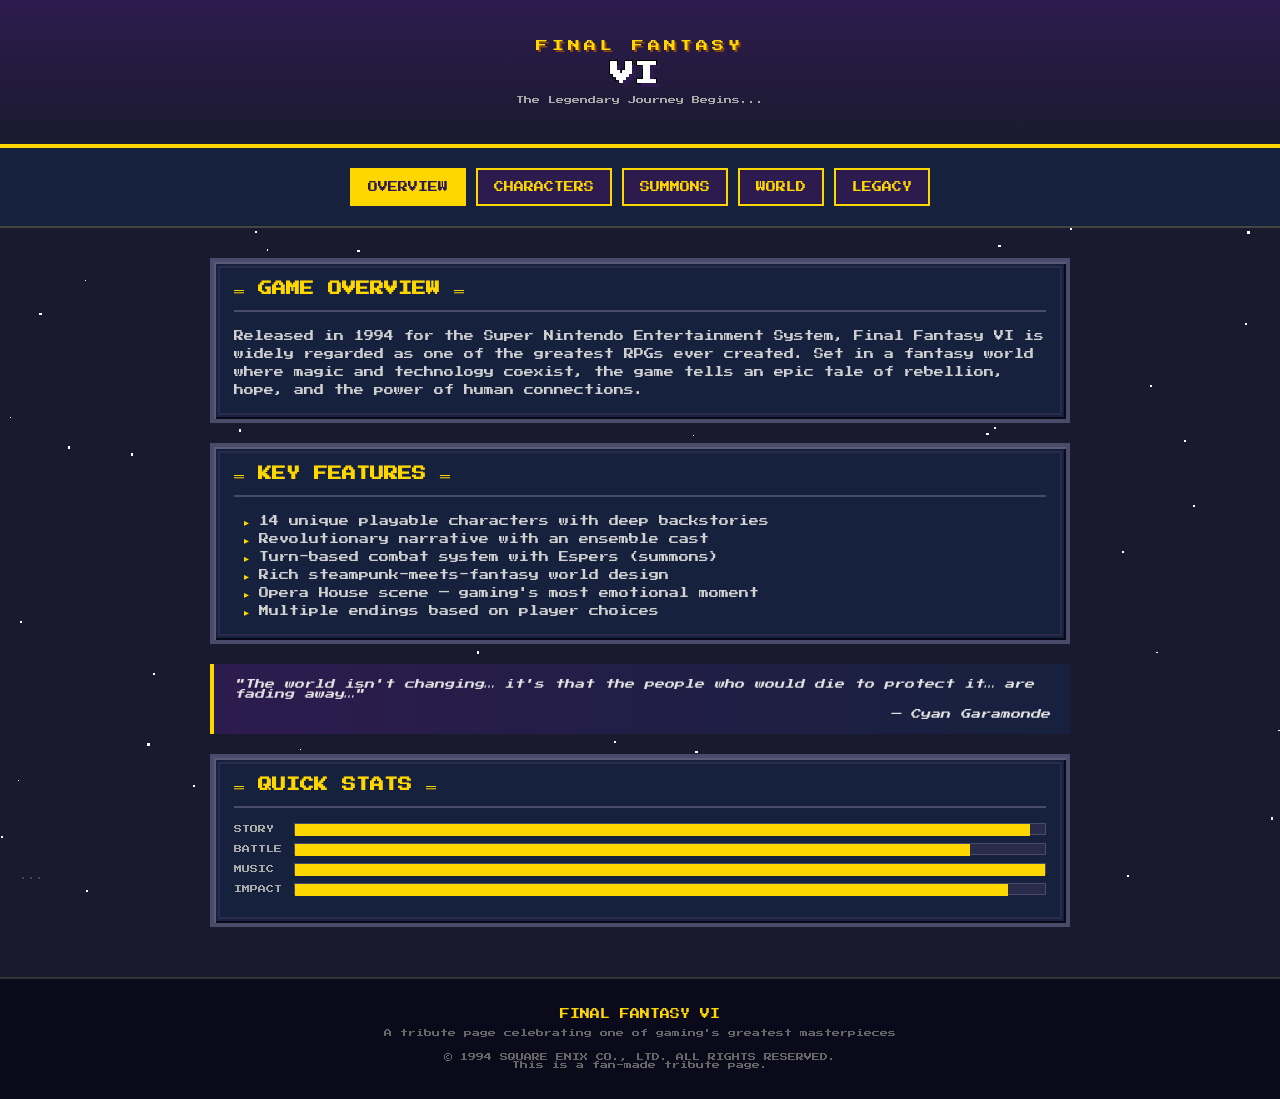
==== ffvi-index.html @ 0b1c8948 "12:15:41: start subagents" ====
<!DOCTYPE html>
<html lang="en">
<head>
    <meta charset="UTF-8">
    <meta name="viewport" content="width=device-width, initial-scale=1.0">
    <title>Final Fantasy VI - The Legendary Journey</title>

    <link rel="stylesheet" href="ffvi-styles.css">
</head>
<body>

    <!-- SVG Sprite Sheet (inline for use with <use>) -->
    <div style="display:none" aria-hidden="true">
        <svg xmlns="http://www.w3.org/2000/svg">
            <symbol id="sprite-ifrit" viewBox="0 0 64 64"><rect x="20" y="4" width="24" height="28" fill="#8B2500"/><rect x="22" y="6" width="20" height="24" fill="#CC4400"/><rect x="18" y="0" width="6" height="8" fill="#FF6600"/><rect x="40" y="0" width="6" height="8" fill="#FF6600"/><rect x="20" y="2" width="4" height="6" fill="#FF8800"/><rect x="26" y="0" width="4" height="8" fill="#FFAA00"/><rect x="32" y="-1" width="4" height="9" fill="#FF4400"/><rect x="38" y="0" width="4" height="8" fill="#FFAA00"/><rect x="42" y="2" width="4" height="6" fill="#FF8800"/><rect x="24" y="12" width="4" height="3" fill="#FFFF00"/><rect x="36" y="12" width="4" height="3" fill="#FFFF00"/><rect x="26" y="20" width="12" height="3" fill="#FF2200"/><rect x="18" y="32" width="28" height="20" fill="#8B2500"/><rect x="20" y="34" width="24" height="16" fill="#CC4400"/><rect x="8" y="34" width="12" height="6" fill="#CC4400"/><rect x="44" y="34" width="12" height="6" fill="#CC4400"/><rect x="4" y="30" width="6" height="4" fill="#FF6600"/><rect x="54" y="30" width="6" height="4" fill="#FF6600"/><rect x="22" y="52" width="8" height="10" fill="#8B2500"/><rect x="34" y="52" width="8" height="10" fill="#8B2500"/></symbol>
            <symbol id="sprite-shiva" viewBox="0 0 64 64"><rect x="16" y="2" width="8" height="6" fill="#88CCFF"/><rect x="26" y="0" width="12" height="4" fill="#AAEEFF"/><rect x="40" y="2" width="8" height="6" fill="#88CCFF"/><rect x="22" y="8" width="20" height="18" fill="#E8D4B8"/><rect x="24" y="10" width="16" height="14" fill="#F5E6D3"/><rect x="20" y="4" width="6" height="4" fill="#FFFFFF"/><rect x="28" y="2" width="8" height="4" fill="#FFFFFF"/><rect x="38" y="4" width="6" height="4" fill="#FFFFFF"/><rect x="26" y="14" width="4" height="3" fill="#0066FF"/><rect x="34" y="14" width="4" height="3" fill="#0066FF"/><rect x="29" y="20" width="6" height="2" fill="#E8A0A0"/><rect x="20" y="26" width="24" height="22" fill="#66AADD"/><rect x="18" y="28" width="28" height="18" fill="#88BBEE"/><rect x="16" y="32" width="32" height="12" fill="#AADDFF"/><rect x="10" y="24" width="3" height="3" fill="#FFFFFF" opacity="0.8"/><rect x="51" y="22" width="3" height="3" fill="#FFFFFF" opacity="0.8"/><rect x="8" y="36" width="2" height="2" fill="#AAEEFF" opacity="0.6"/><rect x="54" y="34" width="2" height="2" fill="#AAEEFF" opacity="0.6"/><rect x="10" y="28" width="8" height="4" fill="#88BBEE"/><rect x="46" y="28" width="8" height="4" fill="#88BBEE"/><rect x="24" y="48" width="6" height="14" fill="#66AADD"/><rect x="34" y="48" width="6" height="14" fill="#66AADD"/></symbol>
            <symbol id="sprite-ramuh" viewBox="0 0 64 64"><rect x="20" y="16" width="24" height="16" fill="#EEEEFF"/><rect x="18" y="18" width="28" height="12" fill="#FFFFFF"/><rect x="22" y="6" width="20" height="14" fill="#E8D4B8"/><rect x="24" y="8" width="16" height="10" fill="#F5E6D3"/><rect x="16" y="2" width="32" height="10" fill="#6644AA"/><rect x="18" y="0" width="28" height="6" fill="#8866CC"/><rect x="26" y="10" width="3" height="3" fill="#FFFFFF"/><rect x="35" y="10" width="3" height="3" fill="#FFFFFF"/><rect x="27" y="11" width="2" height="2" fill="#333366"/><rect x="35" y="11" width="2" height="2" fill="#333366"/><rect x="16" y="32" width="32" height="24" fill="#442288"/><rect x="18" y="34" width="28" height="20" fill="#6644AA"/><rect x="18" y="50" width="28" height="4" fill="#8866EE"/><rect x="4" y="12" width="4" height="48" fill="#AA8844"/><rect x="2" y="8" width="8" height="8" fill="#DDDDFF"/><rect x="3" y="6" width="6" height="4" fill="#AAEEFF"/><rect x="0" y="4" width="2" height="4" fill="#FFFF00" opacity="0.8"/><rect x="10" y="2" width="2" height="4" fill="#FFFF00" opacity="0.8"/><rect x="6" y="0" width="2" height="3" fill="#FFFF88" opacity="0.9"/><rect x="22" y="56" width="8" height="8" fill="#442288"/><rect x="34" y="56" width="8" height="8" fill="#442288"/></symbol>
            <symbol id="sprite-kirin" viewBox="0 0 64 64"><rect x="29" y="0" width="6" height="10" fill="#FFD700"/><rect x="30" y="-2" width="4" height="4" fill="#FFF8DC"/><rect x="20" y="8" width="24" height="16" fill="#F5E6D3"/><rect x="22" y="10" width="20" height="12" fill="#FFF8DC"/><rect x="16" y="6" width="6" height="4" fill="#F5E6D3"/><rect x="42" y="6" width="6" height="4" fill="#F5E6D3"/><rect x="24" y="14" width="3" height="3" fill="#0066FF"/><rect x="37" y="14" width="3" height="3" fill="#0066FF"/><rect x="28" y="20" width="8" height="4" fill="#E8D4B8"/><rect x="12" y="24" width="40" height="22" fill="#FFF8DC"/><rect x="14" y="26" width="36" height="18" fill="#FFFFFF"/><rect x="12" y="22" width="40" height="4" fill="#FFD700"/><rect x="14" y="24" width="4" height="6" fill="#FFD700"/><rect x="16" y="46" width="6" height="14" fill="#F5E6D3"/><rect x="26" y="46" width="6" height="14" fill="#F5E6D3"/><rect x="36" y="46" width="6" height="14" fill="#F5E6D3"/><rect x="46" y="46" width="6" height="14" fill="#F5E6D3"/><rect x="16" y="58" width="6" height="4" fill="#FFD700"/><rect x="26" y="58" width="6" height="4" fill="#FFD700"/><rect x="36" y="58" width="6" height="4" fill="#FFD700"/><rect x="46" y="58" width="6" height="4" fill="#FFD700"/><rect x="2" y="20" width="2" height="6" fill="#FFFFFF" opacity="0.4"/><rect x="60" y="20" width="2" height="6" fill="#FFFFFF" opacity="0.4"/></symbol>
            <symbol id="sprite-siren" viewBox="0 0 64 64"><rect x="14" y="4" width="36" height="8" fill="#88DDCC"/><rect x="10" y="8" width="8" height="20" fill="#88DDCC"/><rect x="46" y="8" width="8" height="20" fill="#88DDCC"/><rect x="22" y="8" width="20" height="16" fill="#E8D4B8"/><rect x="24" y="10" width="16" height="12" fill="#F5E6D3"/><rect x="26" y="14" width="4" height="2" fill="#333366"/><rect x="34" y="14" width="4" height="2" fill="#333366"/><rect x="29" y="19" width="5" height="3" fill="#E8A0A0"/><rect x="20" y="24" width="24" height="16" fill="#44AADD"/><rect x="18" y="26" width="28" height="14" fill="#66CCEE"/><rect x="4" y="18" width="16" height="12" fill="#AAEEFF" opacity="0.6"/><rect x="44" y="18" width="16" height="12" fill="#AAEEFF" opacity="0.6"/><rect x="2" y="20" width="4" height="8" fill="#FFFFFF" opacity="0.4"/><rect x="58" y="20" width="4" height="8" fill="#FFFFFF" opacity="0.4"/><rect x="0" y="10" width="4" height="3" fill="#FFFFFF" opacity="0.7"/><rect x="60" y="12" width="4" height="3" fill="#FFFFFF" opacity="0.7"/><rect x="14" y="40" width="36" height="12" fill="#44AADD"/><rect x="12" y="42" width="40" height="10" fill="#66CCEE"/><rect x="16" y="52" width="32" height="10" fill="#44AADD"/></symbol>
            <symbol id="sprite-maduin" viewBox="0 0 64 64"><rect x="16" y="2" width="6" height="10" fill="#44AA44"/><rect x="42" y="2" width="6" height="10" fill="#44AA44"/><rect x="14" y="6" width="4" height="6" fill="#66CC66"/><rect x="46" y="6" width="4" height="6" fill="#66CC66"/><rect x="20" y="10" width="24" height="16" fill="#E8D4B8"/><rect x="22" y="12" width="20" height="12" fill="#F5E6D3"/><rect x="24" y="16" width="4" height="3" fill="#44AA44"/><rect x="36" y="16" width="4" height="3" fill="#44AA44"/><rect x="18" y="26" width="28" height="22" fill="#228844"/><rect x="20" y="28" width="24" height="18" fill="#44AA44"/><rect x="8" y="28" width="12" height="6" fill="#44AA44"/><rect x="44" y="28" width="12" height="6" fill="#44AA44"/><rect x="4" y="26" width="4" height="4" fill="#88FF88" opacity="0.7"/><rect x="56" y="26" width="4" height="4" fill="#88FF88" opacity="0.7"/><rect x="22" y="48" width="8" height="12" fill="#228844"/><rect x="34" y="48" width="8" height="12" fill="#228844"/><rect x="2" y="24" width="2" height="6" fill="#88FF88" opacity="0.4"/><rect x="60" y="24" width="2" height="6" fill="#88FF88" opacity="0.4"/></symbol>
            <symbol id="sprite-crane" viewBox="0 0 64 64"><rect x="4" y="14" width="3" height="16" fill="#FFFFFF"/><rect x="0" y="10" width="10" height="6" fill="#FFFFFF"/><rect x="0" y="8" width="4" height="4" fill="#FF4444"/><rect x="1" y="12" width="2" height="2" fill="#333333"/><rect x="57" y="14" width="3" height="16" fill="#FFFFFF"/><rect x="54" y="10" width="10" height="6" fill="#FFFFFF"/><rect x="60" y="8" width="4" height="4" fill="#4444FF"/><rect x="61" y="12" width="2" height="2" fill="#333333"/><rect x="12" y="18" width="40" height="4" fill="#FFFFFF" opacity="0.5"/><rect x="14" y="16" width="36" height="2" fill="#FFFFFF" opacity="0.3"/><rect x="14" y="22" width="36" height="2" fill="#FFFFFF" opacity="0.3"/><rect x="6" y="30" width="20" height="24" fill="#EEEEFF"/><rect x="38" y="30" width="20" height="24" fill="#EEEEFF"/><rect x="10" y="54" width="4" height="8" fill="#DDDDCC"/><rect x="18" y="54" width="4" height="8" fill="#DDDDCC"/><rect x="42" y="54" width="4" height="8" fill="#DDDDCC"/><rect x="50" y="54" width="4" height="8" fill="#DDDDCC"/></symbol>
            <symbol id="sprite-esper" viewBox="0 0 64 64"><rect x="16" y="2" width="32" height="8" fill="#8888AA"/><rect x="14" y="4" width="36" height="6" fill="#AAAACC"/><rect x="20" y="6" width="24" height="4" fill="#444466"/><rect x="26" y="6" width="12" height="3" fill="#AAAACC"/><rect x="4" y="14" width="16" height="8" fill="#666688"/><rect x="44" y="14" width="16" height="8" fill="#666688"/><rect x="14" y="16" width="36" height="28" fill="#555577"/><rect x="16" y="18" width="32" height="24" fill="#777799"/><rect x="24" y="22" width="16" height="16" fill="#9999BB"/><rect x="26" y="24" width="12" height="12" fill="#BBBBDD"/><rect x="2" y="22" width="12" height="6" fill="#666688"/><rect x="50" y="22" width="12" height="6" fill="#666688"/><rect x="18" y="44" width="10" height="16" fill="#555577"/><rect x="36" y="44" width="10" height="16" fill="#555577"/><rect x="16" y="58" width="12" height="4" fill="#444466"/><rect x="36" y="58" width="12" height="4" fill="#444466"/></symbol>
            <symbol id="sprite-bismark" viewBox="0 0 64 64"><rect x="8" y="8" width="20" height="12" fill="#44AACC"/><rect x="10" y="10" width="16" height="8" fill="#66CCEE"/><rect x="2" y="10" width="8" height="6" fill="#66CCEE"/><rect x="0" y="12" width="4" height="4" fill="#44AACC"/><rect x="12" y="4" width="4" height="6" fill="#AAEEFF"/><rect x="20" y="12" width="4" height="3" fill="#FFFFFF"/><rect x="21" y="13" width="2" height="2" fill="#003366"/><rect x="26" y="4" width="20" height="8" fill="#44AACC" opacity="0.8"/><rect x="30" y="2" width="16" height="4" fill="#66CCEE" opacity="0.6"/><rect x="18" y="20" width="32" height="20" fill="#44AACC"/><rect x="20" y="22" width="28" height="16" fill="#66CCEE"/><rect x="24" y="24" width="20" height="12" fill="#AAEEFF" opacity="0.5"/><rect x="20" y="40" width="6" height="14" fill="#44AACC"/><rect x="30" y="40" width="6" height="14" fill="#44AACC"/><rect x="38" y="40" width="6" height="14" fill="#44AACC"/><rect x="48" y="40" width="6" height="14" fill="#44AACC"/><rect x="48" y="18" width="4" height="16" fill="#44AACC"/><rect x="52" y="14" width="4" height="8" fill="#66CCEE"/><rect x="54" y="10" width="6" height="6" fill="#AAEEFF"/><rect x="6" y="0" width="3" height="3" fill="#FFFFFF" opacity="0.7"/><rect x="60" y="4" width="3" height="3" fill="#FFFFFF" opacity="0.7"/></symbol>
            <symbol id="sprite-terrato" viewBox="0 0 64 64"><rect x="20" y="4" width="24" height="16" fill="#886644"/><rect x="22" y="6" width="20" height="12" fill="#AA8855"/><rect x="24" y="10" width="4" height="4" fill="#FFDD44"/><rect x="36" y="10" width="4" height="4" fill="#FFDD44"/><rect x="27" y="16" width="10" height="3" fill="#664422"/><rect x="16" y="2" width="6" height="6" fill="#666666"/><rect x="24" y="0" width="6" height="6" fill="#888888"/><rect x="34" y="0" width="6" height="6" fill="#888888"/><rect x="42" y="2" width="6" height="6" fill="#666666"/><rect x="12" y="20" width="40" height="28" fill="#886644"/><rect x="14" y="22" width="36" height="24" fill="#AA8855"/><rect x="16" y="24" width="8" height="6" fill="#997744"/><rect x="30" y="26" width="10" height="4" fill="#BB9966"/><rect x="20" y="34" width="12" height="6" fill="#997744"/><rect x="38" y="32" width="8" height="8" fill="#BB9966"/><rect x="0" y="22" width="12" height="8" fill="#886644"/><rect x="52" y="22" width="12" height="8" fill="#886644"/><rect x="2" y="18" width="4" height="4" fill="#666666"/><rect x="58" y="18" width="4" height="4" fill="#666666"/><rect x="16" y="48" width="12" height="14" fill="#886644"/><rect x="36" y="48" width="12" height="14" fill="#886644"/><rect x="0" y="60" width="64" height="2" fill="#664422" opacity="0.5"/><rect x="28" y="58" width="8" height="4" fill="#664422" opacity="0.3"/></symbol>
            <symbol id="sprite-shoat" viewBox="0 0 64 64"><rect x="10" y="16" width="44" height="24" fill="#442244"/><rect x="12" y="18" width="40" height="20" fill="#553355"/><rect x="20" y="8" width="24" height="16" fill="#553355"/><rect x="22" y="10" width="20" height="12" fill="#664466"/><rect x="12" y="14" width="12" height="6" fill="#664466"/><rect x="10" y="16" width="4" height="4" fill="#884488"/><rect x="18" y="4" width="4" height="8" fill="#442244"/><rect x="42" y="4" width="4" height="8" fill="#442244"/><rect x="24" y="12" width="5" height="4" fill="#AA44FF"/><rect x="35" y="12" width="5" height="4" fill="#AA44FF"/><rect x="25" y="13" width="3" height="2" fill="#FFAAFF"/><rect x="36" y="13" width="3" height="2" fill="#FFAAFF"/><rect x="14" y="40" width="8" height="16" fill="#442244"/><rect x="26" y="40" width="8" height="16" fill="#442244"/><rect x="38" y="40" width="8" height="16" fill="#442244"/><rect x="48" y="40" width="8" height="16" fill="#442244"/><rect x="14" y="54" width="8" height="4" fill="#331133"/><rect x="26" y="54" width="8" height="4" fill="#331133"/><rect x="38" y="54" width="8" height="4" fill="#331133"/><rect x="48" y="54" width="8" height="4" fill="#331133"/><rect x="4" y="12" width="2" height="8" fill="#AA44FF" opacity="0.3"/><rect x="58" y="12" width="2" height="8" fill="#AA44FF" opacity="0.3"/></symbol>
            <symbol id="sprite-phantom" viewBox="0 0 64 64"><rect x="18" y="6" width="28" height="32" fill="#AAAACC" opacity="0.7"/><rect x="20" y="8" width="24" height="28" fill="#CCCCDD" opacity="0.6"/><rect x="22" y="10" width="20" height="18" fill="#CCCCDD" opacity="0.8"/><rect x="26" y="14" width="4" height="5" fill="#333366"/><rect x="34" y="14" width="4" height="5" fill="#333366"/><rect x="28" y="22" width="8" height="3" fill="#666688"/><rect x="16" y="36" width="6" height="8" fill="#AAAACC" opacity="0.5"/><rect x="24" y="38" width="6" height="8" fill="#AAAACC" opacity="0.4"/><rect x="34" y="36" width="6" height="8" fill="#AAAACC" opacity="0.5"/><rect x="42" y="38" width="6" height="8" fill="#AAAACC" opacity="0.4"/><rect x="4" y="18" width="14" height="4" fill="#CCCCDD" opacity="0.5"/><rect x="46" y="18" width="14" height="4" fill="#CCCCDD" opacity="0.5"/><rect x="20" y="44" width="24" height="16" fill="#8888AA" opacity="0.3"/><rect x="22" y="48" width="20" height="12" fill="#666688" opacity="0.2"/><rect x="6" y="8" width="3" height="3" fill="#FFFFFF" opacity="0.5"/><rect x="55" y="10" width="3" height="3" fill="#FFFFFF" opacity="0.5"/></symbol>
            <symbol id="sprite-unicorn" viewBox="0 0 64 64"><rect x="29" y="0" width="6" height="12" fill="#FFD700"/><rect x="30" y="-2" width="4" height="4" fill="#FFFACD"/><rect x="20" y="10" width="24" height="16" fill="#FFF8DC"/><rect x="22" y="12" width="20" height="12" fill="#FFFFFF"/><rect x="18" y="8" width="6" height="4" fill="#FFF8DC"/><rect x="24" y="16" width="3" height="3" fill="#0066FF"/><rect x="38" y="20" width="6" height="4" fill="#F5E6D3"/><rect x="14" y="8" width="6" height="32" fill="#FFD700"/><rect x="16" y="10" width="4" height="28" fill="#FFE44D"/><rect x="20" y="26" width="32" height="20" fill="#FFFFFF"/><rect x="4" y="28" width="16" height="14" fill="#FFF8DC"/><rect x="22" y="46" width="6" height="16" fill="#FFFFFF"/><rect x="30" y="46" width="6" height="16" fill="#FFFFFF"/><rect x="40" y="46" width="6" height="16" fill="#FFF8DC"/><rect x="48" y="46" width="6" height="16" fill="#FFF8DC"/><rect x="22" y="60" width="6" height="4" fill="#FFD700"/><rect x="30" y="60" width="6" height="4" fill="#FFD700"/><rect x="40" y="60" width="6" height="4" fill="#FFD700"/><rect x="48" y="60" width="6" height="4" fill="#FFD700"/><rect x="52" y="24" width="10" height="4" fill="#FFD700"/><rect x="58" y="20" width="6" height="8" fill="#FFE44D"/><rect x="0" y="10" width="2" height="6" fill="#FFD700" opacity="0.4"/><rect x="2" y="40" width="2" height="6" fill="#FFD700" opacity="0.4"/></symbol>
            <symbol id="sprite-fireserpent" viewBox="0 0 64 64"><rect x="8" y="8" width="16" height="12" fill="#FF4400"/><rect x="10" y="10" width="12" height="8" fill="#FF6600"/><rect x="6" y="12" width="4" height="3" fill="#FFFFFF"/><rect x="24" y="12" width="4" height="3" fill="#FFFFFF"/><rect x="18" y="10" width="3" height="3" fill="#FFFF00"/><rect x="2" y="14" width="4" height="2" fill="#FF2200"/><rect x="24" y="16" width="8" height="8" fill="#FF4400"/><rect x="32" y="20" width="8" height="8" fill="#FF6600"/><rect x="40" y="16" width="8" height="8" fill="#FF4400"/><rect x="48" y="12" width="8" height="8" fill="#FF6600"/><rect x="52" y="4" width="8" height="8" fill="#FF4400"/><rect x="48" y="0" width="8" height="6" fill="#FF6600"/><rect x="26" y="18" width="4" height="4" fill="#FF8800"/><rect x="34" y="22" width="4" height="4" fill="#FFAA00"/><rect x="42" y="18" width="4" height="4" fill="#FF8800"/><rect x="50" y="6" width="4" height="4" fill="#FFAA00"/><rect x="0" y="16" width="2" height="4" fill="#FFAA00" opacity="0.6"/><rect x="60" y="2" width="2" height="4" fill="#FFAA00" opacity="0.6"/></symbol>
            <symbol id="sprite-airforce" viewBox="0 0 64 64"><rect x="12" y="20" width="40" height="20" fill="#555577"/><rect x="14" y="22" width="36" height="16" fill="#777799"/><rect x="20" y="24" width="16" height="10" fill="#44AACC"/><rect x="22" y="26" width="12" height="6" fill="#66CCEE"/><rect x="0" y="24" width="12" height="6" fill="#666688"/><rect x="52" y="24" width="12" height="6" fill="#666688"/><rect x="2" y="22" width="10" height="4" fill="#777799"/><rect x="52" y="22" width="10" height="4" fill="#777799"/><rect x="4" y="30" width="8" height="8" fill="#444466"/><rect x="52" y="30" width="8" height="8" fill="#444466"/><rect x="4" y="38" width="8" height="4" fill="#FF6600"/><rect x="52" y="38" width="8" height="4" fill="#FF6600"/><rect x="24" y="40" width="16" height="4" fill="#666688"/><rect x="20" y="42" width="4" height="8" fill="#555577"/><rect x="40" y="42" width="4" height="8" fill="#555577"/><rect x="6" y="18" width="4" height="4" fill="#666688"/><rect x="54" y="18" width="4" height="4" fill="#666688"/></symbol>
            <symbol id="sprite-golem" viewBox="0 0 64 64"><rect x="18" y="4" width="28" height="16" fill="#888888"/><rect x="20" y="6" width="24" height="12" fill="#999999"/><rect x="24" y="8" width="5" height="4" fill="#FFDD44"/><rect x="35" y="8" width="5" height="4" fill="#FFDD44"/><rect x="27" y="14" width="10" height="3" fill="#666666"/><rect x="8" y="20" width="48" height="24" fill="#777777"/><rect x="10" y="22" width="44" height="20" fill="#888888"/><rect x="12" y="24" width="8" height="6" fill="#999999"/><rect x="24" y="26" width="10" height="4" fill="#AAAAAA"/><rect x="38" y="24" width="12" height="8" fill="#999999"/><rect x="0" y="22" width="8" height="10" fill="#777777"/><rect x="56" y="22" width="8" height="10" fill="#777777"/><rect x="2" y="32" width="6" height="6" fill="#888888"/><rect x="56" y="32" width="6" height="6" fill="#888888"/><rect x="14" y="44" width="12" height="16" fill="#777777"/><rect x="38" y="44" width="12" height="16" fill="#777777"/></symbol>
            <symbol id="sprite-zoneseek" viewBox="0 0 64 64"><rect x="18" y="8" width="28" height="20" fill="#88AAFF"/><rect x="20" y="10" width="24" height="16" fill="#AACCFF"/><rect x="24" y="14" width="5" height="2" fill="#4466AA"/><rect x="35" y="14" width="5" height="2" fill="#4466AA"/><rect x="29" y="20" width="6" height="2" fill="#6688CC"/><rect x="20" y="28" width="24" height="18" fill="#88AAFF" opacity="0.8"/><rect x="22" y="30" width="20" height="14" fill="#AACCFF" opacity="0.7"/><rect x="16" y="46" width="8" height="8" fill="#88AAFF" opacity="0.4"/><rect x="28" y="48" width="8" height="8" fill="#88AAFF" opacity="0.3"/><rect x="40" y="46" width="8" height="8" fill="#88AAFF" opacity="0.4"/><rect x="50" y="4" width="4" height="4" fill="#FFFFFF" opacity="0.6"/><rect x="54" y="2" width="3" height="3" fill="#FFFFFF" opacity="0.4"/><rect x="57" y="0" width="2" height="2" fill="#FFFFFF" opacity="0.3"/></symbol>
            <symbol id="sprite-balloon" viewBox="0 0 64 64"><rect x="12" y="4" width="40" height="32" fill="#FF4444"/><rect x="14" y="6" width="36" height="28" fill="#FF6666"/><rect x="18" y="8" width="10" height="10" fill="#FF8888"/><rect x="20" y="10" width="6" height="6" fill="#FFAAAA"/><rect x="22" y="18" width="4" height="4" fill="#330000"/><rect x="38" y="18" width="4" height="4" fill="#330000"/><rect x="24" y="26" width="16" height="4" fill="#330000"/><rect x="26" y="24" width="2" height="6" fill="#330000"/><rect x="36" y="24" width="2" height="6" fill="#330000"/><rect x="29" y="36" width="6" height="4" fill="#CC2222"/><rect x="31" y="40" width="2" height="12" fill="#AAAAAA"/><rect x="30" y="34" width="4" height="4" fill="#FFAA00"/><rect x="28" y="32" width="2" height="2" fill="#FFFF00"/></symbol>
            <symbol id="sprite-starlet" viewBox="0 0 64 64"><rect x="24" y="2" width="16" height="6" fill="#FFDD44"/><rect x="28" y="0" width="8" height="10" fill="#FFEE66"/><rect x="20" y="8" width="24" height="8" fill="#FFDD44"/><rect x="22" y="6" width="20" height="4" fill="#FFEE66"/><rect x="16" y="16" width="32" height="16" fill="#FFDD44"/><rect x="18" y="18" width="28" height="12" fill="#FFEE66"/><rect x="24" y="12" width="16" height="4" fill="#FFEE66"/><rect x="20" y="32" width="24" height="6" fill="#FFDD44"/><rect x="24" y="38" width="16" height="6" fill="#FFEE66"/><rect x="28" y="44" width="8" height="8" fill="#FFDD44"/><rect x="24" y="20" width="4" height="3" fill="#664400"/><rect x="36" y="20" width="4" height="3" fill="#664400"/><rect x="20" y="24" width="4" height="2" fill="#FFAA88"/><rect x="40" y="24" width="4" height="2" fill="#FFAA88"/><rect x="6" y="6" width="3" height="3" fill="#FFFFFF" opacity="0.6"/><rect x="55" y="8" width="3" height="3" fill="#FFFFFF" opacity="0.6"/><rect x="4" y="20" width="2" height="2" fill="#FFEE66" opacity="0.5"/><rect x="58" y="18" width="2" height="2" fill="#FFEE66" opacity="0.5"/></symbol>
            <symbol id="sprite-atomos" viewBox="0 0 64 64"><rect x="20" y="4" width="24" height="8" fill="#66AAFF" opacity="0.6"/><rect x="12" y="8" width="40" height="8" fill="#4499FF" opacity="0.7"/><rect x="8" y="14" width="48" height="10" fill="#3388FF" opacity="0.8"/><rect x="12" y="22" width="40" height="8" fill="#4499FF" opacity="0.7"/><rect x="16" y="28" width="32" height="8" fill="#66AAFF" opacity="0.6"/><rect x="22" y="12" width="20" height="12" fill="#FFFFFF"/><rect x="24" y="14" width="16" height="8" fill="#003366"/><rect x="28" y="16" width="8" height="4" fill="#FFFFFF"/><rect x="0" y="18" width="8" height="2" fill="#66AAFF" opacity="0.5"/><rect x="56" y="18" width="8" height="2" fill="#66AAFF" opacity="0.5"/><rect x="2" y="22" width="6" height="2" fill="#4499FF" opacity="0.4"/><rect x="56" y="22" width="6" height="2" fill="#4499FF" opacity="0.4"/><rect x="20" y="36" width="24" height="16" fill="#2266CC" opacity="0.4"/><rect x="24" y="38" width="16" height="12" fill="#3388FF" opacity="0.3"/></symbol>
            <symbol id="sprite-zoneborer" viewBox="0 0 64 64"><rect x="8" y="8" width="20" height="12" fill="#CC8844"/><rect x="10" y="10" width="16" height="8" fill="#DDAA66"/><rect x="2" y="10" width="8" height="6" fill="#CC8844"/><rect x="0" y="12" width="4" height="4" fill="#BB7733"/><rect x="20" y="10" width="3" height="3" fill="#FFDD44"/><rect x="28" y="12" width="8" height="8" fill="#BB7733"/><rect x="36" y="10" width="8" height="8" fill="#DDAA66"/><rect x="44" y="12" width="8" height="8" fill="#BB7733"/><rect x="52" y="10" width="8" height="8" fill="#DDAA66"/><rect x="27" y="14" width="2" height="4" fill="#AA6622"/><rect x="35" y="12" width="2" height="4" fill="#AA6622"/><rect x="43" y="14" width="2" height="4" fill="#AA6622"/><rect x="51" y="12" width="2" height="4" fill="#AA6622"/><rect x="10" y="4" width="3" height="6" fill="#CC8844"/><rect x="18" y="4" width="3" height="6" fill="#CC8844"/><rect x="9" y="2" width="4" height="3" fill="#DDAA66"/><rect x="17" y="2" width="4" height="3" fill="#DDAA66"/><rect x="0" y="20" width="3" height="3" fill="#AA6622" opacity="0.5"/><rect x="60" y="18" width="3" height="3" fill="#AA6622" opacity="0.5"/></symbol>
            <symbol id="sprite-covert" viewBox="0 0 64 64"><rect x="16" y="6" width="32" height="12" fill="#333355"/><rect x="18" y="8" width="28" height="8" fill="#444466"/><rect x="22" y="10" width="5" height="3" fill="#FFFFFF"/><rect x="37" y="10" width="5" height="3" fill="#FFFFFF"/><rect x="23" y="11" width="3" height="2" fill="#FF4444"/><rect x="38" y="11" width="3" height="2" fill="#FF4444"/><rect x="12" y="18" width="40" height="28" fill="#222244"/><rect x="14" y="20" width="36" height="24" fill="#333355"/><rect x="14" y="28" width="36" height="4" fill="#444466"/><rect x="14" y="38" width="36" height="4" fill="#444466"/><rect x="2" y="20" width="10" height="4" fill="#222244"/><rect x="52" y="20" width="10" height="4" fill="#222244"/><rect x="0" y="18" width="4" height="8" fill="#666688"/><rect x="18" y="46" width="10" height="14" fill="#222244"/><rect x="36" y="46" width="10" height="14" fill="#222244"/><rect x="10" y="58" width="44" height="4" fill="#000000" opacity="0.3"/></symbol>
            <symbol id="sprite-osprey" viewBox="0 0 64 64"><rect x="14" y="8" width="16" height="12" fill="#FFFFFF"/><rect x="16" y="10" width="12" height="8" fill="#FFFFFF"/><rect x="2" y="12" width="14" height="4" fill="#FFAA00"/><rect x="0" y="13" width="4" height="3" fill="#FF8800"/><rect x="22" y="10" width="3" height="3" fill="#FF4400"/><rect x="12" y="18" width="40" height="8" fill="#FFFFFF"/><rect x="4" y="20" width="10" height="6" fill="#EEEEEE"/><rect x="50" y="20" width="10" height="6" fill="#EEEEEE"/><rect x="0" y="22" width="6" height="4" fill="#DDDDDD"/><rect x="58" y="22" width="6" height="4" fill="#DDDDDD"/><rect x="10" y="16" width="6" height="4" fill="#FFFFFF"/><rect x="48" y="16" width="6" height="4" fill="#FFFFFF"/><rect x="20" y="26" width="16" height="14" fill="#FFFFFF"/><rect x="22" y="28" width="12" height="10" fill="#FFFFFF"/><rect x="22" y="40" width="12" height="8" fill="#DDDDDD"/><rect x="20" y="42" width="16" height="6" fill="#CCCCCC"/><rect x="22" y="50" width="4" height="8" fill="#FFAA00"/><rect x="30" y="50" width="4" height="8" fill="#FFAA00"/></symbol>
            <symbol id="sprite-phoenix" viewBox="0 0 64 64"><rect x="22" y="6" width="20" height="12" fill="#FF4400"/><rect x="24" y="8" width="16" height="8" fill="#FF6600"/><rect x="42" y="10" width="8" height="3" fill="#FFAA00"/><rect x="50" y="11" width="4" height="2" fill="#FF8800"/><rect x="24" y="2" width="6" height="6" fill="#FFDD00"/><rect x="30" y="0" width="6" height="8" fill="#FFAA00"/><rect x="36" y="2" width="6" height="6" fill="#FFDD00"/><rect x="26" y="10" width="3" height="3" fill="#FFFF00"/><rect x="4" y="16" width="20" height="12" fill="#FF4400"/><rect x="40" y="16" width="20" height="12" fill="#FF4400"/><rect x="0" y="18" width="6" height="8" fill="#FF6600"/><rect x="58" y="18" width="6" height="8" fill="#FF6600"/><rect x="6" y="14" width="4" height="4" fill="#FFAA00"/><rect x="54" y="14" width="4" height="4" fill="#FFAA00"/><rect x="18" y="20" width="28" height="20" fill="#FF4400"/><rect x="20" y="22" width="24" height="16" fill="#FF6600"/><rect x="22" y="40" width="20" height="6" fill="#FF6600"/><rect x="18" y="46" width="28" height="6" fill="#FF4400"/><rect x="20" y="52" width="24" height="6" fill="#FFAA00"/><rect x="22" y="58" width="20" height="4" fill="#FFDD00"/><rect x="0" y="10" width="3" height="3" fill="#FFDD00" opacity="0.7"/><rect x="61" y="8" width="3" height="3" fill="#FFDD00" opacity="0.7"/></symbol>
            <symbol id="sprite-chaos" viewBox="0 0 64 64"><rect x="16" y="8" width="32" height="32" fill="#333333" opacity="0.8"/><rect x="18" y="10" width="28" height="28" fill="#444444" opacity="0.7"/><rect x="20" y="12" width="10" height="8" fill="#666666"/><rect x="32" y="14" width="12" height="6" fill="#555555"/><rect x="22" y="22" width="8" height="10" fill="#777777"/><rect x="34" y="24" width="10" height="8" fill="#666666"/><rect x="20" y="30" width="12" height="6" fill="#555555"/><rect x="22" y="16" width="5" height="4" fill="#AA00FF"/><rect x="37" y="14" width="5" height="5" fill="#AA00FF"/><rect x="23" y="17" width="3" height="2" fill="#FF00FF"/><rect x="38" y="15" width="3" height="3" fill="#FF00FF"/><rect x="24" y="28" width="4" height="3" fill="#FF0000"/><rect x="30" y="26" width="4" height="4" fill="#FF0000"/><rect x="36" y="28" width="4" height="3" fill="#FF0000"/><rect x="10" y="4" width="4" height="16" fill="#440044" opacity="0.5"/><rect x="50" y="6" width="4" height="14" fill="#440044" opacity="0.5"/><rect x="4" y="20" width="6" height="10" fill="#220022" opacity="0.4"/><rect x="54" y="18" width="6" height="12" fill="#220022" opacity="0.4"/><rect x="0" y="30" width="16" height="2" fill="#AA00FF" opacity="0.3"/><rect x="48" y="32" width="16" height="2" fill="#AA00FF" opacity="0.3"/><rect x="16" y="40" width="32" height="20" fill="#111111" opacity="0.6"/></symbol>
            <symbol id="sprite-crusader" viewBox="0 0 64 64"><rect x="20" y="0" width="24" height="4" fill="#FFD700"/><rect x="18" y="2" width="4" height="6" fill="#FFD700"/><rect x="42" y="2" width="4" height="6" fill="#FFD700"/><rect x="22" y="6" width="20" height="14" fill="#E8D4B8"/><rect x="24" y="8" width="16" height="10" fill="#F5E6D3"/><rect x="20" y="4" width="24" height="6" fill="#AAAAAA"/><rect x="18" y="6" width="4" height="10" fill="#999999"/><rect x="42" y="6" width="4" height="10" fill="#999999"/><rect x="26" y="12" width="3" height="3" fill="#0044CC"/><rect x="35" y="12" width="3" height="3" fill="#0044CC"/><rect x="14" y="20" width="36" height="28" fill="#888888"/><rect x="16" y="22" width="32" height="24" fill="#AAAAAA"/><rect x="26" y="26" width="12" height="4" fill="#FFD700"/><rect x="30" y="24" width="4" height="8" fill="#FFD700"/><rect x="8" y="22" width="8" height="30" fill="#FFFFFF"/><rect x="48" y="22" width="8" height="30" fill="#FFFFFF"/><rect x="2" y="22" width="12" height="6" fill="#AAAAAA"/><rect x="50" y="22" width="12" height="6" fill="#AAAAAA"/><rect x="0" y="10" width="4" height="16" fill="#CCCCCC"/><rect x="-1" y="8" width="6" height="4" fill="#AAAAAA"/><rect x="2" y="6" width="2" height="6" fill="#FFD700"/><rect x="20" y="48" width="8" height="12" fill="#888888"/><rect x="36" y="48" width="8" height="12" fill="#888888"/><rect x="4" y="4" width="2" height="8" fill="#FFD700" opacity="0.4"/><rect x="58" y="4" width="2" height="8" fill="#FFD700" opacity="0.4"/></symbol>
            <symbol id="sprite-mog" viewBox="0 0 64 64"><rect x="20" y="2" width="4" height="16" fill="#FF88AA"/><rect x="40" y="2" width="4" height="16" fill="#FF88AA"/><rect x="18" y="0" width="6" height="4" fill="#FF6688"/><rect x="40" y="0" width="6" height="4" fill="#FF6688"/><rect x="26" y="0" width="12" height="6" fill="#FFDD44"/><rect x="28" y="-2" width="8" height="4" fill="#FFE866"/><rect x="14" y="8" width="36" height="24" fill="#88BBEE"/><rect x="16" y="10" width="32" height="20" fill="#AADDFF"/><rect x="20" y="14" width="5" height="5" fill="#003366"/><rect x="39" y="14" width="5" height="5" fill="#003366"/><rect x="21" y="15" width="3" height="3" fill="#FFFFFF"/><rect x="40" y="15" width="3" height="3" fill="#FFFFFF"/><rect x="29" y="20" width="6" height="5" fill="#003366"/><rect x="27" y="26" width="10" height="3" fill="#FF88AA"/><rect x="20" y="32" width="24" height="18" fill="#88BBEE"/><rect x="22" y="34" width="20" height="14" fill="#AADDFF"/><rect x="8" y="34" width="12" height="4" fill="#AADDFF"/><rect x="44" y="34" width="12" height="4" fill="#AADDFF"/><rect x="22" y="50" width="8" height="10" fill="#88BBEE"/><rect x="34" y="50" width="8" height="10" fill="#88BBEE"/><rect x="26" y="52" width="12" height="4" fill="#FF88AA"/><rect x="28" y="54" width="8" height="6" fill="#FFDD44"/><rect x="10" y="30" width="8" height="6" fill="#FFFFFF" opacity="0.6"/><rect x="46" y="30" width="8" height="6" fill="#FFFFFF" opacity="0.6"/></symbol>
        </svg>
    </div>

    <!-- Background effects -->
    <div class="stars" id="stars"></div>
    <div class="encounter-flash" id="encounterFlash"></div>
    <div class="summon-flash" id="summonFlash"></div>

    <!-- Secret notification toast -->
    <div class="secret-notification" id="secretNotification">
        ★ SECRET DISCOVERED! ★<br>
        <span id="secretText"></span>
    </div>

    <!-- Konami hint -->
    <div class="konami-hint">...</div>

    <!-- ==================== HEADER ==================== -->
    <header>
        <div class="ff-logo">FINAL FANTASY</div>
        <h1>VI<span class="cursor"></span></h1>
        <p class="subtitle">The Legendary Journey Begins...</p>
    </header>

    <!-- ==================== NAVIGATION ==================== -->
    <nav>
        <button class="nav-btn active" data-section="overview">Overview</button>
        <button class="nav-btn"        data-section="characters">Characters</button>
        <button class="nav-btn"        data-section="summons">Summons</button>
        <button class="nav-btn"        data-section="world">World</button>
        <button class="nav-btn"        data-section="legacy">Legacy</button>
    </nav>

    <!-- ==================== MAIN CONTENT ==================== -->
    <main>

        <!-- ---------- OVERVIEW ---------- -->
        <section class="section active" id="overview">
            <div class="rpg-box">
                <h2>═ GAME OVERVIEW ═</h2>
                <p>
                    Released in 1994 for the Super Nintendo Entertainment System,
                    Final Fantasy VI is widely regarded as one of the greatest RPGs
                    ever created. Set in a fantasy world where magic and technology
                    coexist, the game tells an epic tale of rebellion, hope, and
                    the power of human connections.
                </p>
            </div>

            <div class="rpg-box">
                <h2>═ KEY FEATURES ═</h2>
                <ul>
                    <li>14 unique playable characters with deep backstories</li>
                    <li>Revolutionary narrative with an ensemble cast</li>
                    <li>Turn-based combat system with Espers (summons)</li>
                    <li>Rich steampunk-meets-fantasy world design</li>
                    <li>Opera House scene — gaming's most emotional moment</li>
                    <li>Multiple endings based on player choices</li>
                </ul>
            </div>

            <div class="quote-box">
                <p>"The world isn't changing… it's that the people who would die to protect it… are fading away…"</p>
                <p class="quote-author">— Cyan Garamonde</p>
            </div>

            <div class="rpg-box">
                <h2>═ QUICK STATS ═</h2>
                <div class="stat-bar">
                    <span class="stat-label">STORY</span>
                    <div class="stat-bg"><div class="stat-fill" style="width:98%"></div></div>
                </div>
                <div class="stat-bar">
                    <span class="stat-label">BATTLE</span>
                    <div class="stat-bg"><div class="stat-fill" style="width:90%"></div></div>
                </div>
                <div class="stat-bar">
                    <span class="stat-label">MUSIC</span>
                    <div class="stat-bg"><div class="stat-fill" style="width:100%"></div></div>
                </div>
                <div class="stat-bar">
                    <span class="stat-label">IMPACT</span>
                    <div class="stat-bg"><div class="stat-fill" style="width:95%"></div></div>
                </div>
            </div>
        </section>

        <!-- ---------- CHARACTERS ---------- -->
        <section class="section" id="characters">
            <div class="rpg-box">
                <h2>═ SELECT A CHARACTER ═</h2>
                <p>Click on a character to reveal their secrets…</p>
            </div>

            <div class="char-grid">
                <div class="char-card"   data-char="terra">
                    <div class="char-sprite">⚔️</div>
                    <div class="char-name">TERRA</div>
                    <div class="char-title">The Half-Esper</div>
                </div>
                <div class="char-card"   data-char="locke">
                    <div class="char-sprite">🗡️</div>
                    <div class="char-name">LOCKE</div>
                    <div class="char-title">The Treasure Hunter</div>
                </div>
                <div class="char-card"   data-char="celes">
                    <div class="char-sprite">✨</div>
                    <div class="char-name">CELES</div>
                    <div class="char-title">The Rune Knight</div>
                </div>
                <div class="char-card"   data-char="edgar">
                    <div class="char-sprite">⚙️</div>
                    <div class="char-name">EDGAR</div>
                    <div class="char-title">The King of Figaro</div>
                </div>
                <div class="char-card"   data-char="sabin">
                    <div class="char-sprite">👊</div>
                    <div class="char-name">SABIN</div>
                    <div class="char-title">The Martial Artist</div>
                </div>
                <div class="char-card"   data-char="shadow">
                    <div class="char-sprite">🌑</div>
                    <div class="char-name">SHADOW</div>
                    <div class="char-title">The Mysterious Ninja</div>
                </div>
                <div class="char-card"   data-char="cyan">
                    <div class="char-sprite">🎭</div>
                    <div class="char-name">CYAN</div>
                    <div class="char-title">The Loyal Samurai</div>
                </div>
                <div class="char-card"   data-char="kefka">
                    <div class="char-sprite">🤡</div>
                    <div class="char-name">KEFKA</div>
                    <div class="char-title">The Court Mage</div>
                </div>
            </div>

            <!-- Character detail panels -->
            <div class="char-detail" id="terra-detail">
                <h3>TERRA BRANFORD</h3>
                <p>A young woman with mysterious magical powers, Terra is half-human, half-Esper. Initially enslaved by the Gestahlian Empire, she breaks free and joins the Returners in their fight against tyranny.</p>
                <br>
                <p>Special Ability: Morph (Transforms into Esper form)</p>
                <div class="stat-bar"><span class="stat-label">MAGIC</span><div class="stat-bg"><div class="stat-fill" style="width:95%"></div></div></div>
                <div class="stat-bar"><span class="stat-label">SPEED</span><div class="stat-bg"><div class="stat-fill" style="width:70%"></div></div></div>
            </div>

            <div class="char-detail" id="locke-detail">
                <h3>LOCKE COLE</h3>
                <p>A self-proclaimed "treasure hunter" (really a thief with a heart of gold). Locke is driven by guilt over failing to protect someone dear to him in the past, leading to his desperate need to save everyone.</p>
                <br>
                <p>Special Ability: Steal</p>
                <div class="stat-bar"><span class="stat-label">LUCK</span><div class="stat-bg"><div class="stat-fill" style="width:90%"></div></div></div>
                <div class="stat-bar"><span class="stat-label">SPEED</span><div class="stat-bg"><div class="stat-fill" style="width:85%"></div></div></div>
            </div>

            <div class="char-detail" id="celes-detail">
                <h3>CELES CHERE</h3>
                <p>A former Imperial Rune Knight, Celes defected to the Returners after questioning the Empire's actions. A skilled swordswoman who can channel magic through her blade.</p>
                <br>
                <p>Special Ability: Runic (Absorbs magic attacks)</p>
                <div class="stat-bar"><span class="stat-label">MAGIC</span><div class="stat-bg"><div class="stat-fill" style="width:88%"></div></div></div>
                <div class="stat-bar"><span class="stat-label">HP</span>   <div class="stat-bg"><div class="stat-fill" style="width:75%"></div></div></div>
            </div>

            <div class="char-detail" id="kefka-detail">
                <h3>KEFKA PALAZZO</h3>
                <p>The main antagonist — a nihilistic, power-hungry clown who becomes a god-like being. Responsible for destroying the World of Balance and reshaping existence itself.</p>
                <br>
                <p>Warning: EXTREMELY DANGEROUS</p>
                <div class="stat-bar"><span class="stat-label">EVIL</span><div class="stat-bg"><div class="stat-fill" style="width:100%"></div></div></div>
            </div>
        </section>

        <!-- ---------- SUMMONS (ESPERS) ---------- -->
        <section class="section" id="summons">
            <div class="rpg-box">
                <h2>═ ESPERS / SUMMONS ═</h2>
                <p>
                    Espers are magical beings sealed away after the War of the Magi.
                    In battle, characters can summon these powerful entities to unleash
                    devastating attacks. Click a summon to learn its secrets!
                </p>
            </div>

            <!-- Element filter buttons -->
            <div class="summon-filters">
                <button class="filter-btn active" data-filter="all">ALL</button>
                <button class="filter-btn" data-filter="fire">FIRE</button>
                <button class="filter-btn" data-filter="ice">ICE</button>
                <button class="filter-btn" data-filter="elec">LIGHTNING</button>
                <button class="filter-btn" data-filter="holy">HOLY</button>
                <button class="filter-btn" data-filter="dark">DARK</button>
                <button class="filter-btn" data-filter="earth">EARTH</button>
                <button class="filter-btn" data-filter="wind">WIND</button>
                <button class="filter-btn" data-filter="water">WATER</button>
                <button class="filter-btn" data-filter="poison">POISON</button>
                <button class="filter-btn" data-filter="neutral">NEUTRAL</button>
            </div>

            <!-- Summon grid -->
            <div class="summon-grid">

                <!-- Ifrit -->
                <div class="summon-card fire-card" data-summon="ifrit">
                    <svg class="summon-icon"><use href="#sprite-ifrit"/></svg>
                    <div class="summon-element">FIRE</div>
                    <div class="summon-name">IFRIT</div>
                </div>

                <!-- Shiva -->
                <div class="summon-card ice-card" data-summon="shiva">
                    <svg class="summon-icon"><use href="#sprite-shiva"/></svg>
                    <div class="summon-element">ICE</div>
                    <div class="summon-name">SHIVA</div>
                </div>

                <!-- Ramuh -->
                <div class="summon-card elec-card" data-summon="ramuh">
                    <svg class="summon-icon"><use href="#sprite-ramuh"/></svg>
                    <div class="summon-element">LIGHTNING</div>
                    <div class="summon-name">RAMUH</div>
                </div>

                <!-- Kirin -->
                <div class="summon-card holy-card" data-summon="kirin">
                    <svg class="summon-icon"><use href="#sprite-kirin"/></svg>
                    <div class="summon-element">HOLY</div>
                    <div class="summon-name">KIRIN</div>
                </div>

                <!-- Siren -->
                <div class="summon-card neutral-card" data-summon="siren">
                    <svg class="summon-icon"><use href="#sprite-siren"/></svg>
                    <div class="summon-element">NEUTRAL</div>
                    <div class="summon-name">SIREN</div>
                </div>

                <!-- Maduin -->
                <div class="summon-card neutral-card" data-summon="maduin">
                    <svg class="summon-icon"><use href="#sprite-maduin"/></svg>
                    <div class="summon-element">NEUTRAL</div>
                    <div class="summon-name">MADUIN</div>
                </div>

                <!-- Crane -->
                <div class="summon-card neutral-card" data-summon="crane">
                    <svg class="summon-icon"><use href="#sprite-crane"/></svg>
                    <div class="summon-element">NEUTRAL</div>
                    <div class="summon-name">CRANE</div>
                </div>

                <!-- Esper Sentinel -->
                <div class="summon-card neutral-card" data-summon="esper">
                    <svg class="summon-icon"><use href="#sprite-esper"/></svg>
                    <div class="summon-element">NEUTRAL</div>
                    <div class="summon-name">ESPER GUARDIAN</div>
                </div>

                <!-- Bismark -->
                <div class="summon-card ice-card" data-summon="bismark">
                    <svg class="summon-icon"><use href="#sprite-bismark"/></svg>
                    <div class="summon-element">ICE</div>
                    <div class="summon-name">BISMARK</div>
                </div>

                <!-- Terrato (Tritoch) -->
                <div class="summon-card earth-card" data-summon="terrato">
                    <svg class="summon-icon"><use href="#sprite-terrato"/></svg>
                    <div class="summon-element">EARTH</div>
                    <div class="summon-name">TERRATO</div>
                </div>

                <!-- Shoat / Catoblepas -->
                <div class="summon-card dark-card" data-summon="shoat">
                    <svg class="summon-icon"><use href="#sprite-shoat"/></svg>
                    <div class="summon-element">DARK</div>
                    <div class="summon-name">SHOAT</div>
                </div>

                <!-- Phantasm / Phantom -->
                <div class="summon-card neutral-card" data-summon="phantom">
                    <svg class="summon-icon"><use href="#sprite-phantom"/></svg>
                    <div class="summon-element">NEUTRAL</div>
                    <div class="summon-name">PHANTOM</div>
                </div>

                <!-- Unicorn -->
                <div class="summon-card holy-card" data-summon="unicorn">
                    <svg class="summon-icon"><use href="#sprite-unicorn"/></svg>
                    <div class="summon-element">HOLY</div>
                    <div class="summon-name">UNICORN</div>
                </div>

                <!-- Fire Serpent -->
                <div class="summon-card fire-card" data-summon="fireserpent">
                    <svg class="summon-icon"><use href="#sprite-fireserpent"/></svg>
                    <div class="summon-element">FIRE</div>
                    <div class="summon-name">FIRE SERPENT</div>
                </div>

                <!-- Air Force / Poltergeist -->
                <div class="summon-card neutral-card" data-summon="airforce">
                    <svg class="summon-icon"><use href="#sprite-airforce"/></svg>
                    <div class="summon-element">NEUTRAL</div>
                    <div class="summon-name">AIR FORCE</div>
                </div>

                <!-- Golem -->
                <div class="summon-card earth-card" data-summon="golem">
                    <svg class="summon-icon"><use href="#sprite-golem"/></svg>
                    <div class="summon-element">EARTH</div>
                    <div class="summon-name">GOLEM</div>
                </div>

                <!-- Zoneseek -->
                <div class="summon-card neutral-card" data-summon="zoneseek">
                    <svg class="summon-icon"><use href="#sprite-zoneseek"/></svg>
                    <div class="summon-element">NEUTRAL</div>
                    <div class="summon-name">ZONESEEK</div>
                </div>

                <!-- Balloon -->
                <div class="summon-card neutral-card" data-summon="balloon">
                    <svg class="summon-icon"><use href="#sprite-balloon"/></svg>
                    <div class="summon-element">NEUTRAL</div>
                    <div class="summon-name">BALLOON</div>
                </div>

                <!-- Starlet -->
                <div class="summon-card holy-card" data-summon="starlet">
                    <svg class="summon-icon"><use href="#sprite-starlet"/></svg>
                    <div class="summon-element">HOLY</div>
                    <div class="summon-name">STARLET</div>
                </div>

                <!-- Atomos -->
                <div class="summon-card wind-card" data-summon="atomos">
                    <svg class="summon-icon"><use href="#sprite-atomos"/></svg>
                    <div class="summon-element">WIND</div>
                    <div class="summon-name">ATOMOS</div>
                </div>

                <!-- Zoneborer (Lesser Lopros) -->
                <div class="summon-card neutral-card" data-summon="zoneborer">
                    <svg class="summon-icon"><use href="#sprite-zoneborer"/></svg>
                    <div class="summon-element">NEUTRAL</div>
                    <div class="summon-name">ZONEBORER</div>
                </div>

                <!-- Covert -->
                <div class="summon-card neutral-card" data-summon="covert">
                    <svg class="summon-icon"><use href="#sprite-covert"/></svg>
                    <div class="summon-element">NEUTRAL</div>
                    <div class="summon-name">COVERT</div>
                </div>

                <!-- Osprey -->
                <div class="summon-card neutral-card" data-summon="osprey">
                    <svg class="summon-icon"><use href="#sprite-osprey"/></svg>
                    <div class="summon-element">NEUTRAL</div>
                    <div class="summon-name">OSPREY</div>
                </div>

                <!-- Phoenix -->
                <div class="summon-card fire-card" data-summon="phoenix">
                    <svg class="summon-icon"><use href="#sprite-phoenix"/></svg>
                    <div class="summon-element">FIRE</div>
                    <div class="summon-name">PHOENIX</div>
                </div>

                <!-- Chaos -->
                <div class="summon-card neutral-card" data-summon="chaos">
                    <svg class="summon-icon"><use href="#sprite-chaos"/></svg>
                    <div class="summon-element">NEUTRAL</div>
                    <div class="summon-name">CHAOS</div>
                </div>

                <!-- Crusader -->
                <div class="summon-card holy-card" data-summon="crusader">
                    <svg class="summon-icon"><use href="#sprite-crusader"/></svg>
                    <div class="summon-element">HOLY</div>
                    <div class="summon-name">CRUSADER</div>
                </div>

                <!-- Mog -->
                <div class="summon-card neutral-card" data-summon="mog">
                    <svg class="summon-icon"><use href="#sprite-mog"/></svg>
                    <div class="summon-element">NEUTRAL</div>
                    <div class="summon-name">MOG</div>
                </div>

            </div>

            <!-- ========== Summon Detail Panels ========== -->

            <!-- Ifrit -->
            <div class="summon-detail" id="ifrit-detail">
                <h3>IFRIT</h3>
                <div class="summon-subtitle">The Fire King — Demon of Flame</div>
                <p>
                    A powerful demon lord who rules over flame. Initially encountered as
                    an enemy trapped in Narshe's mines, he later pledges his power to the
                    Returners after Terra intervenes. His signature attack, Inferno,
                    engulfs all enemies in searing flames.
                </p>
                <div class="summon-stat-row">
                    <div class="summon-stat">Attack: <span>Inferno</span></div>
                    <div class="summon-stat">Element: <span>Fire</span></div>
                    <div class="summon-stat">Power: <span>★★★★☆</span></div>
                </div>
                <div class="stat-bar">
                    <span class="stat-label">POWER</span>
                    <div class="stat-bg"><div class="stat-fill fire" style="width:80%"></div></div>
                </div>
                <div class="stat-bar">
                    <span class="stat-label">MP</span>
                    <div class="stat-bg"><div class="stat-fill" style="width:44%"></div></div>
                </div>
            </div>

            <!-- Shiva -->
            <div class="summon-detail" id="shiva-detail">
                <h3>SHIVA</h3>
                <div class="summon-subtitle">The Ice Queen — Maiden of Frost</div>
                <p>
                    Mistress of ice and cold, Shiva dwells in the frozen caverns of Narshe.
                    She engages Ifrit in an eternal battle against flame. She joins the
                    party's cause after being defeated in combat. Her Blizzard attack
                    freezes all enemies.
                </p>
                <div class="summon-stat-row">
                    <div class="summon-stat">Attack: <span>Blizzard</span></div>
                    <div class="summon-stat">Element: <span>Ice</span></div>
                    <div class="summon-stat">Power: <span>★★★★☆</span></div>
                </div>
                <div class="stat-bar">
                    <span class="stat-label">POWER</span>
                    <div class="stat-bg"><div class="stat-fill ice" style="width:80%"></div></div>
                </div>
                <div class="stat-bar">
                    <span class="stat-label">MP</span>
                    <div class="stat-bg"><div class="stat-fill" style="width:44%"></div></div>
                </div>
            </div>

            <!-- Ramuh -->
            <div class="summon-detail" id="ramuh-detail">
                <h3>RAMUH</h3>
                <div class="summon-subtitle">The Archon of Storms — Sage of Lightning</div>
                <p>
                    An ancient sage with immense magical knowledge who guides the
                    Thunder elemental. He appears as a spectral figure and offers wisdom
                    to the party. His Plasma attack strikes all enemies with devastating
                    lightning.
                </p>
                <div class="summon-stat-row">
                    <div class="summon-stat">Attack: <span>Plasma</span></div>
                    <div class="summon-stat">Element: <span>Lightning</span></div>
                    <div class="summon-stat">Power: <span>★★★★★</span></div>
                </div>
                <div class="stat-bar">
                    <span class="stat-label">POWER</span>
                    <div class="stat-bg"><div class="stat-fill elec" style="width:95%"></div></div>
                </div>
                <div class="stat-bar">
                    <span class="stat-label">MP</span>
                    <div class="stat-bg"><div class="stat-fill" style="width:48%"></div></div>
                </div>
            </div>

            <!-- Kirin -->
            <div class="summon-detail" id="kirin-detail">
                <h3>KIRIN</h3>
                <div class="summon-subtitle">The Divine Stag — Healer of the Sacred</div>
                <p>
                    A gentle, holy creature who aids the party in Narshe. Kirin provides
                    healing magic and holy power. Its Holy Wind attack also has
                    restorative properties, making it invaluable for support.
                </p>
                <div class="summon-stat-row">
                    <div class="summon-stat">Attack: <span>Holy Wind</span></div>
                    <div class="summon-stat">Element: <span>Holy</span></div>
                    <div class="summon-stat">Power: <span>★★★☆☆</span></div>
                </div>
                <div class="stat-bar">
                    <span class="stat-label">POWER</span>
                    <div class="stat-bg"><div class="stat-fill holy" style="width:50%"></div></div>
                </div>
                <div class="stat-bar">
                    <span class="stat-label">HEAL</span>
                    <div class="stat-bg"><div class="stat-fill holy" style="width:70%"></div></div>
                </div>
            </div>

            <!-- Siren -->
            <div class="summon-detail" id="siren-detail">
                <h3>SIREN</h3>
                <div class="summon-subtitle">The Enchantress — Weaver of Silence</div>
                <p>
                    A mystical being with a beautiful voice that can put enemies to sleep.
                    Found in the Esper World, Siren's Silent Voice attack deals damage
                    while inflicting silence on all foes.
                </p>
                <div class="summon-stat-row">
                    <div class="summon-stat">Attack: <span>Silent Voice</span></div>
                    <div class="summon-stat">Element: <span>Neutral</span></div>
                    <div class="summon-stat">Status: <span>Silence + Sleep</span></div>
                </div>
                <div class="stat-bar">
                    <span class="stat-label">POWER</span>
                    <div class="stat-bg"><div class="stat-fill" style="width:45%"></div></div>
                </div>
                <div class="stat-bar">
                    <span class="stat-label">STATUS</span>
                    <div class="stat-bg"><div class="stat-fill" style="width:85%"></div></div>
                </div>
            </div>

            <!-- Maduin -->
            <div class="summon-detail" id="maduin-detail">
                <h3>MADUIN</h3>
                <div class="summon-subtitle">The Holy Guardian — Terra's Father</div>
                <p>
                    The green Esper who is Terra's father. He sacrificed his life to
                    protect Terra and her mother from the Gestahlian Empire. His spirit
                    later grants Terra his power. Valigarmanda, his attack, deals
                    devastating neutral damage.
                </p>
                <div class="summon-stat-row">
                    <div class="summon-stat">Attack: <span>Valigarmanda</span></div>
                    <div class="summon-stat">Element: <span>Neutral</span></div>
                    <div class="summon-stat">Power: <span>★★★★★</span></div>
                </div>
                <div class="stat-bar">
                    <span class="stat-label">POWER</span>
                    <div class="stat-bg"><div class="stat-fill" style="width:100%"></div></div>
                </div>
                <div class="stat-bar">
                    <span class="stat-label">MP</span>
                    <div class="stat-bg"><div class="stat-fill" style="width:90%"></div></div>
                </div>
            </div>

            <!-- Crane -->
            <div class="summon-detail" id="crane-detail">
                <h3>CRANE</h3>
                <div class="summon-subtitle">Twin Summons of War — East & West</div>
                <p>
                    Twin summoned spirits wielded by the Returners' leadership. They
                    appear in pairs during the game's climactic siege, representing the
                    strength of the rebellion united as one.
                </p>
                <div class="summon-stat-row">
                    <div class="summon-stat">Attack: <span>Wind Slash</span></div>
                    <div class="summon-stat">Element: <span>Neutral</span></div>
                    <div class="summon-stat">Type: <span>Multi-target</span></div>
                </div>
                <div class="stat-bar">
                    <span class="stat-label">POWER</span>
                    <div class="stat-bg"><div class="stat-fill" style="width:60%"></div></div>
                </div>
            </div>

            <!-- Esper Guardian -->
            <div class="summon-detail" id="esper-detail">
                <h3>ESPER GUARDIAN</h3>
                <div class="summon-subtitle">Sentinel of the Hidden Realm</div>
                <p>
                    A mighty protector found guarding the path within the Esper World.
                    This powerful guardian tests the resolve of those who seek to recruit
                    Espers to their cause. Its defensive magic shields allies while
                    striking at foes.
                </p>
                <div class="summon-stat-row">
                    <div class="summon-stat">Attack: <span>Protector</span></div>
                    <div class="summon-stat">Element: <span>Neutral</span></div>
                    <div class="summon-stat">Type: <span>Support</span></div>
                </div>
                <div class="stat-bar">
                    <span class="stat-label">DEF</span>
                    <div class="stat-bg"><div class="stat-fill" style="width:90%"></div></div>
                </div>
            </div>

            <!-- Bismark -->
            <div class="summon-detail" id="bismark-detail">
                <h3>BISMARK</h3>
                <div class="summon-subtitle">The Merciless Dragon — Ice Wyrm</div>
                <p>
                    A fierce ice dragon that guards one of the Statues in the esper
                    realm. Known for its relentless attacks and piercing breath that
                    freezes all who stand in its path.
                </p>
                <div class="summon-stat-row">
                    <div class="summon-stat">Attack: <span>Breath Wing</span></div>
                    <div class="summon-stat">Element: <span>Ice</span></div>
                    <div class="summon-stat">Power: <span>★★★★☆</span></div>
                </div>
                <div class="stat-bar">
                    <span class="stat-label">POWER</span>
                    <div class="stat-bg"><div class="stat-fill ice" style="width:88%"></div></div>
                </div>
            </div>

            <!-- Terrato -->
            <div class="summon-detail" id="terrato-detail">
                <h3>TERRATO</h3>
                <div class="summon-subtitle">The Earth Shaker — Titan of Stone</div>
                <p>
                    A colossal earth elemental that commands the very ground beneath
                    its foes. Quake, its devastating attack, unleases tectonic force
                    that ravages all enemies.
                </p>
                <div class="summon-stat-row">
                    <div class="summon-stat">Attack: <span>Quake</span></div>
                    <div class="summon-stat">Element: <span>Earth</span></div>
                    <div class="summon-stat">Power: <span>★★★★★</span></div>
                </div>
                <div class="stat-bar">
                    <span class="stat-label">POWER</span>
                    <div class="stat-bg"><div class="stat-fill earth" style="width:100%"></div></div>
                </div>
            </div>

            <!-- Shoat -->
            <div class="summon-detail" id="shoat-detail">
                <h3>SHOAT</h3>
                <div class="summon-subtitle">The Demon Beast — Eye of Darkness</div>
                <p>
                    A fearsome demon that turns enemies to petrified stone with a
                    single gaze. Its Petrifying attack is both terrifying and brutal,
                    rendering foes completely helpless.
                </p>
                <div class="summon-stat-row">
                    <div class="summon-stat">Attack: <span>Demon Eye</span></div>
                    <div class="summon-stat">Element: <span>Dark</span></div>
                    <div class="summon-stat">Status: <span>Petrify</span></div>
                </div>
                <div class="stat-bar">
                    <span class="stat-label">POWER</span>
                    <div class="stat-bg"><div class="stat-fill dark" style="width:60%"></div></div>
                </div>
                <div class="stat-bar">
                    <span class="stat-label">STATUS</span>
                    <div class="stat-bg"><div class="stat-fill dark" style="width:95%"></div></div>
                </div>
            </div>

            <!-- Phantom -->
            <div class="summon-detail" id="phantom-detail">
                <h3>PHANTOM</h3>
                <div class="summon-subtitle">Spirit of the Fallen — Grimm Reaper</div>
                <p>
                    A ghostly apparition that appeared to Vicks and Edgar at the Phantom
                    Train. Despite its origins, it ultimately helps the party. Its dark
                    powers deal devastating neutral damage against groups of enemies.
                </p>
                <div class="summon-stat-row">
                    <div class="summon-stat">Attack: <span>Phantasm</span></div>
                    <div class="summon-stat">Element: <span>Neutral</span></div>
                    <div class="summon-stat">Power: <span>★★★★☆</span></div>
                </div>
                <div class="stat-bar">
                    <span class="stat-label">POWER</span>
                    <div class="stat-bg"><div class="stat-fill" style="width:75%"></div></div>
                </div>
            </div>

            <!-- Unicorn -->
            <div class="summon-detail" id="unicorn-detail">
                <h3>UNICORN</h3>
                <div class="summon-subtitle">The Mythic Healer — Horn of Light</div>
                <p>
                    A rare holy beast imbued with powerful life-giving magic. Its horn
                    glows with purifying light, capable of healing allies and dispelling
                    evil. One of the most sought-after Espers for its versatile support.
                </p>
                <div class="summon-stat-row">
                    <div class="summon-stat">Attack: <span>Luster</span></div>
                    <div class="summon-stat">Element: <span>Holy</span></div>
                    <div class="summon-stat">Type: <span>Support</span></div>
                </div>
                <div class="stat-bar">
                    <span class="stat-label">HEAL</span>
                    <div class="stat-bg"><div class="stat-fill holy" style="width:85%"></div></div>
                </div>
                <div class="stat-bar">
                    <span class="stat-label">CURE</span>
                    <div class="stat-bg"><div class="stat-fill holy" style="width:90%"></div></div>
                </div>
            </div>

            <!-- Fire Serpent -->
            <div class="summon-detail" id="fireserpent-detail">
                <h3>FIRE SERPENT</h3>
                <div class="summon-subtitle">The Venom Flame — Serpent of Burning Poison</div>
                <p>
                    A serpentine creature wreathed in toxic flames. Found in Magitek
                    research facilities, it combines fire magic with venomous strikes.
                    Its Flame attack leaves a lingering burn on its victims.
                </p>
                <div class="summon-stat-row">
                    <div class="summon-stat">Attack: <span>Flame</span></div>
                    <div class="summon-stat">Element: <span>Fire</span></div>
                    <div class="summon-stat">Status: <span>Burn</span></div>
                </div>
                <div class="stat-bar">
                    <span class="stat-label">POWER</span>
                    <div class="stat-bg"><div class="stat-fill fire" style="width:55%"></div></div>
                </div>
            </div>

            <!-- Air Force -->
            <div class="summon-detail" id="airforce-detail">
                <h3>AIR FORCE</h3>
                <div class="summon-subtitle">The Armored Mech — Machine of War</div>
                <p>
                    A massive Magitek war machine that attacks the party with laser fire
                    and depleted uranium missiles. One of the few "technological" summons,
                    representing the clash between magitek and magic that defines the game.
                </p>
                <div class="summon-stat-row">
                    <div class="summon-stat">Attack: <span>Wave Cannon</span></div>
                    <div class="summon-stat">Element: <span>Neutral</span></div>
                    <div class="summon-stat">Type: <span>Airstrike</span></div>
                </div>
                <div class="stat-bar">
                    <span class="stat-label">POWER</span>
                    <div class="stat-bg"><div class="stat-fill" style="width:85%"></div></div>
                </div>
            </div>

            <!-- Golem -->
            <div class="summon-detail" id="golem-detail">
                <h3>GOLEM</h3>
                <div class="summon-subtitle">The Stone Sentinel — Guardian of the Ancients</div>
                <p>
                    An ancient construct of rock and earth that stands watch over sacred
                    ruins. Its fists carry the weight of mountains, and its loyalty to
                    those who prove worthy is absolute. A powerful defensive summon.
                </p>
                <div class="summon-stat-row">
                    <div class="summon-stat">Attack: <span>Stone Fist</span></div>
                    <div class="summon-stat">Element: <span>Earth</span></div>
                    <div class="summon-stat">Power: <span>★★★★☆</span></div>
                </div>
                <div class="stat-bar">
                    <span class="stat-label">POWER</span>
                    <div class="stat-bg"><div class="stat-fill earth" style="width:80%"></div></div>
                </div>
                <div class="stat-bar">
                    <span class="stat-label">DEF</span>
                    <div class="stat-bg"><div class="stat-fill earth" style="width:95%"></div></div>
                </div>
            </div>

            <!-- ZoneSeek -->
            <div class="summon-detail" id="zoneseek-detail">
                <h3>ZONESEEK</h3>
                <div class="summon-subtitle">The Dream Weaver — Mist Walker</div>
                <p>
                    A gentle spirit found in the Esper World who offers its power to
                    the party. Its ability to manipulate ethereal energy grants unique
                    magical properties when equipped.
                </p>
                <div class="summon-stat-row">
                    <div class="summon-stat">Attack: <span>Entice</span></div>
                    <div class="summon-stat">Element: <span>Neutral</span></div>
                    <div class="summon-stat">Type: <span>Status</span></div>
                </div>
                <div class="stat-bar">
                    <span class="stat-label">STATUS</span>
                    <div class="stat-bg"><div class="stat-fill" style="width:70%"></div></div>
                </div>
            </div>

            <!-- Balloon -->
            <div class="summon-detail" id="balloon-detail">
                <h3>BALLOON</h3>
                <div class="summon-subtitle">The Floating Menace — Explosive Spirit</div>
                <p>
                    A bizarre, balloon-like creature that appears in the Esper World.
                    Despite its innocent appearance, it explodes in a dangerous burst
                    of energy when attacking, dealing devastating group damage.
                </p>
                <div class="summon-stat-row">
                    <div class="summon-stat">Attack: <span>Burst</span></div>
                    <div class="summon-stat">Element: <span>Neutral</span></div>
                    <div class="summon-stat">Type: <span>AoE</span></div>
                </div>
                <div class="stat-bar">
                    <span class="stat-label">POWER</span>
                    <div class="stat-bg"><div class="stat-fill" style="width:65%"></div></div>
                </div>
            </div>

            <!-- Starlet -->
            <div class="summon-detail" id="starlet-detail">
                <h3>STARLET</h3>
                <div class="summon-subtitle">The Celestial Nurse — Light of the Stars</div>
                <p>
                    A small, star-like being radiating holy energy. Prized for its
                    healing capabilities, Starlet can restore HP to all party members,
                    making it essential for long dungeon crawls and tough boss fights.
                </p>
                <div class="summon-stat-row">
                    <div class="summon-stat">Attack: <span>HP Rain</span></div>
                    <div class="summon-stat">Element: <span>Holy</span></div>
                    <div class="summon-stat">Type: <span>Heal All</span></div>
                </div>
                <div class="stat-bar">
                    <span class="stat-label">HEAL</span>
                    <div class="stat-bg"><div class="stat-fill holy" style="width:100%"></div></div>
                </div>
            </div>

            <!-- Atomos -->
            <div class="summon-detail" id="atomos-detail">
                <h3>ATOMOS</h3>
                <div class="summon-subtitle">The Wind Devourer — Swallowing Vortex</div>
                <p>
                    A mysterious black hole-like entity that swallows foes whole, crushing
                    them in a dimensional vortex. Atomos is one of the few summons capable
                    of instantly killing enemies with its crushing gravitational pull.
                </p>
                <div class="summon-stat-row">
                    <div class="summon-stat">Attack: <span>Wormhole</span></div>
                    <div class="summon-stat">Element: <span>Wind</span></div>
                    <div class="summon-stat">Type: <span>Instant Kill</span></div>
                </div>
                <div class="stat-bar">
                    <span class="stat-label">POWER</span>
                    <div class="stat-bg"><div class="stat-fill wind" style="width:70%"></div></div>
                </div>
            </div>

            <!-- Zoneborer -->
            <div class="summon-detail" id="zoneborer-detail">
                <h3>ZONEBORER</h3>
                <div class="summon-subtitle">The Tunnel Wyrm — Earth-Burrowing Horror</div>
                <p>
                    A massive worm-like creature that tunnels through solid rock. Found
                    deep underground in the Esper World, it bursts forth to attack with
                    surprising ferocity.
                </p>
                <div class="summon-stat-row">
                    <div class="summon-stat">Attack: <span>Tunnel</span></div>
                    <div class="summon-stat">Element: <span>Neutral</span></div>
                    <div class="summon-stat">Power: <span>★★★☆☆</span></div>
                </div>
                <div class="stat-bar">
                    <span class="stat-label">POWER</span>
                    <div class="stat-bg"><div class="stat-fill" style="width:55%"></div></div>
                </div>
            </div>

            <!-- Covert -->
            <div class="summon-detail" id="covert-detail">
                <h3>COVERT</h3>
                <div class="summon-subtitle">The Shadow Blade — Silent Assassin</div>
                <p>
                    A deadly shadow-based summon that strikes from the darkness. Its
                    attacks are swift and lethal, designed to take down single powerful
                    enemies with surgical precision.
                </p>
                <div class="summon-stat-row">
                    <div class="summon-stat">Attack: <span>Shadow Edge</span></div>
                    <div class="summon-stat">Element: <span>Neutral</span></div>
                    <div class="summon-stat">Type: <span>Single Target</span></div>
                </div>
                <div class="stat-bar">
                    <span class="stat-label">POWER</span>
                    <div class="stat-bg"><div class="stat-fill" style="width:92%"></div></div>
                </div>
            </div>

            <!-- Osprey -->
            <div class="summon-detail" id="osprey-detail">
                <h3>OSPREY</h3>
                <div class="summon-subtitle">The Sky Hunter — Winged Predator</div>
                <p>
                    A fierce bird-of-prey spirit that soars through battle. Fast and
                    agile, its aerial attacks strike before enemies can retaliate,
                    making it excellent for Speed-focused strategies.
                </p>
                <div class="summon-stat-row">
                    <div class="summon-stat">Attack: <span>Talon</span></div>
                    <div class="summon-stat">Element: <span>Neutral</span></div>
                    <div class="summon-stat">Speed: <span>Very High</span></div>
                </div>
                <div class="stat-bar">
                    <span class="stat-label">POWER</span>
                    <div class="stat-bg"><div class="stat-fill" style="width:62%"></div></div>
                </div>
                <div class="stat-bar">
                    <span class="stat-label">SPEED</span>
                    <div class="stat-bg"><div class="stat-fill" style="width:90%"></div></div>
                </div>
            </div>

            <!-- Phoenix -->
            <div class="summon-detail" id="phoenix-detail">
                <h3>PHOENIX</h3>
                <div class="summon-subtitle">The Immortal Flame — Bird of Rebirth</div>
                <p>
                    The legendary phoenix, master of fire and rebirth. Said to never
                    truly die, it rises from its own ashes. Phoenix's Flame resurrects
                    fallen party members while dealing devastating fire damage to all
                    enemies — the ultimate combination of offense and salvation.
                </p>
                <div class="summon-stat-row">
                    <div class="summon-stat">Attack: <span>Flame/Phoenix</span></div>
                    <div class="summon-stat">Element: <span>Fire</span></div>
                    <div class="summon-stat">Type: <span>Revive + Damage</span></div>
                </div>
                <div class="stat-bar">
                    <span class="stat-label">POWER</span>
                    <div class="stat-bg"><div class="stat-fill fire" style="width:90%"></div></div>
                </div>
                <div class="stat-bar">
                    <span class="stat-label">REVIVE</span>
                    <div class="stat-bg"><div class="stat-fill fire" style="width:100%"></div></div>
                </div>
            </div>

            <!-- Chaos -->
            <div class="summon-detail" id="chaos-detail">
                <h3>CHAOS</h3>
                <div class="summon-subtitle">The Void Beast — Embodiment of Nothing</div>
                <p>
                    A terrifying representation of pure nothingness. Its attacks distort
                    reality itself, warping the battlefield in unpredictable ways.
                    Extremely dangerous and difficult to control.
                </p>
                <div class="summon-stat-row">
                    <div class="summon-stat">Attack: <span>Chaos</span></div>
                    <div class="summon-stat">Element: <span>Neutral</span></div>
                    <div class="summon-stat">Type: <span>Chaotic</span></div>
                </div>
                <div class="stat-bar">
                    <span class="stat-label">POWER</span>
                    <div class="stat-bg"><div class="stat-fill" style="width:95%"></div></div>
                </div>
            </div>

            <!-- Crusader -->
            <div class="summon-detail" id="crusader-detail">
                <h3>CRUSADER</h3>
                <div class="summon-subtitle">The Invincible Warrior — Blade of Judgment</div>
                <p>
                    The ultimate holy warrior — a legendary crusader of unmatched
                    power. Appearing in the most dire circumstances, it strikes down
                    evil with righteous fury. Its devastating attack deals massive
                    damage to all foes, but at a great MP cost.
                </p>
                <div class="summon-stat-row">
                    <div class="summon-stat">Attack: <span>Crusader's Might</span></div>
                    <div class="summon-stat">Element: <span>Holy</span></div>
                    <div class="summon-stat">Power: <span>★★★★★★</span></div>
                </div>
                <div class="stat-bar">
                    <span class="stat-label">POWER</span>
                    <div class="stat-bg"><div class="stat-fill holy" style="width:100%"></div></div>
                </div>
                <div class="stat-bar">
                    <span class="stat-label">MP</span>
                    <div class="stat-bg"><div class="stat-fill" style="width:100%"></div></div>
                </div>
            </div>

            <!-- Mog -->
            <div class="summon-detail" id="mog-detail">
                <h3>MOG</h3>
                <div class="summon-subtitle">The Loyal Moogle — Dance of the Forest</div>
                <p>
                    A young moogle with a beautiful voice that can perform magical
                    dances. Despite being a moogle, he's a powerful Esper. His dances
                    can protect allies, confuse enemies, or empower the party in various
                    ways depending on the summoned dance.
                </p>
                <div class="summon-stat-row">
                    <div class="summon-stat">Attack: <span>Interceptor</span></div>
                    <div class="summon-stat">Element: <span>Neutral</span></div>
                    <div class="summon-stat">Type: <span>Dance</span></div>
                </div>
                <div class="stat-bar">
                    <span class="stat-label">VERSATILE</span>
                    <div class="stat-bg"><div class="stat-fill" style="width:88%"></div></div>
                </div>
            </div>

        </section>

        <!-- ---------- WORLD ---------- -->
        <section class="section" id="world">
            <div class="rpg-box">
                <h2>═ LORE & TIMELINE ═</h2>
                <p>The world of Final Fantasy VI has a tragic history…</p>
            </div>

            <div class="rpg-box">
                <div class="timeline-item">
                    <div class="timeline-year">1000 YRS AGO</div>
                    <div class="timeline-content">
                        <h3>The War of the Magi</h3>
                        <p>A devastating war between humans and Espers scarred the world. The conflict ended with the sealing of Espers into another dimension and the banishment of magic.</p>
                    </div>
                </div>

                <div class="timeline-item">
                    <div class="timeline-year">PRESENT</div>
                    <div class="timeline-content">
                        <h3>The Gestahlian Empire Rises</h3>
                        <p>Emperor Gestahl discovers the Esper world and begins harnessing magical energy to create Magitek, a fusion of magic and technology that gives the Empire unparalleled power.</p>
                    </div>
                </div>

                <div class="timeline-item">
                    <div class="timeline-year">MID-GAME</div>
                    <div class="timeline-content">
                        <h3>The Cataclysm</h3>
                        <p>Kefka betrays Gestahl, seizes the Warring Triad's power, and reshapes the world, creating the World of Ruin — a devastated landscape where hope seems lost.</p>
                    </div>
                </div>

                <div class="timeline-item">
                    <div class="timeline-year">END-GAME</div>
                    <div class="timeline-content">
                        <h3>The Returners' Final Stand</h3>
                        <p>The scattered heroes reunite to defeat Kefka at his tower, destroying his god-like power and restoring hope to the world.</p>
                    </div>
                </div>
            </div>

            <div class="rpg-box">
                <h2>═ LOCATIONS ═</h2>
                <ul>
                    <li>Narshe — Frozen mining town where it all begins</li>
                    <li>Figaro Castle — Edgar's movable kingdom</li>
                    <li>South Figaro — Secret rebel hideout</li>
                    <li>Opera House — Site of the legendary performance</li>
                    <li>Vector — The Empire's Magitek factory</li>
                    <li>Thamasa — Village hiding a great secret</li>
                </ul>
            </div>
        </section>

        <!-- ---------- LEGACY ---------- -->
        <section class="section" id="legacy">
            <div class="rpg-box">
                <h2>═ AWARDS & RECOGNITION ═</h2>
                <p>Final Fantasy VI's impact on gaming cannot be overstated…</p>
            </div>

            <div class="achievement-grid">
                <div class="achievement">
                    <div class="achievement-icon">🏆</div>
                    <div class="achievement-info">
                        <h4>IGN Top 100</h4>
                        <p>Ranked #9 in IGN's greatest games of all time</p>
                    </div>
                </div>
                <div class="achievement">
                    <div class="achievement-icon">🎵</div>
                    <div class="achievement-info">
                        <h4>Legendary Soundtrack</h4>
                        <p>Nobuo Uematsu's masterpiece — widely considered the best video game OST ever</p>
                    </div>
                </div>
                <div class="achievement">
                    <div class="achievement-icon">📖</div>
                    <div class="achievement-info">
                        <h4>Narrative Innovation</h4>
                        <p>First FF with ensemble cast, no single protagonist</p>
                    </div>
                </div>
                <div class="achievement">
                    <div class="achievement-icon">🎮</div>
                    <div class="achievement-info">
                        <h4>Multiple Ports</h4>
                        <p>Released on SNES, PS1, GBA, iOS, Android, and PC</p>
                    </div>
                </div>
                <div class="achievement">
                    <div class="achievement-icon">💀</div>
                    <div class="achievement-info">
                        <h4>Villain Legacy</h4>
                        <p>Kefka often cited as the greatest video game villain</p>
                    </div>
                </div>
                <div class="achievement">
                    <div class="achievement-icon">❤️</div>
                    <div class="achievement-info">
                        <h4>Emotional Impact</h4>
                        <p>Opera scene moved thousands of players to tears</p>
                    </div>
                </div>
            </div>

            <div class="quote-box">
                <p>"You don't get to choose how you're going to die. Or when. You can only decide how you're going to live. Now."</p>
                <p class="quote-author">— Cyan Garamonde</p>
            </div>

            <div class="rpg-box">
                <h2>═ PLAY TODAY ═</h2>
                <p style="text-align:center; padding:20px;">
                    Available on multiple platforms!<br><br>
                    🎮 Steam / GOG<br>
                    📱 iOS / Android<br>
                    🎮 PlayStation Classic
                </p>
            </div>
        </section>

    </main>

    <!-- ==================== FOOTER ==================== -->
    <footer>
        <p class="footer-logo">FINAL FANTASY VI</p>
        <p>A tribute page celebrating one of gaming's greatest masterpieces</p>
        <br>
        <p>© 1994 SQUARE ENIX CO., LTD. ALL RIGHTS RESERVED.</p>
        <p>This is a fan-made tribute page.</p>
    </footer>

    <script src="ffvi-script.js"></script>
</body>
</html>
---- ffvi-styles.css ----
/* ============================================
   FINAL FANTASY VI - Pixel Theme Stylesheet
   ============================================ */

@import url('https://fonts.googleapis.com/css2?family=Press+Start+2P&display=swap');

/* ---- Reset & Base ---- */
* {
    margin: 0;
    padding: 0;
    box-sizing: border-box;
    image-rendering: pixelated;
}

body {
    font-family: 'Press Start 2P', cursive;
    background: #1a1a2e;
    color: #fff;
    min-height: 100vh;
    overflow-x: hidden;
}

/* ---- Animated Stars Background ---- */
.stars {
    position: fixed;
    top: 0;
    left: 0;
    width: 100%;
    height: 100%;
    pointer-events: none;
    z-index: 0;
}

.star {
    position: absolute;
    background: #fff;
    width: 2px;
    height: 2px;
    animation: twinkle 2s infinite;
}

@keyframes twinkle {
    0%, 100% { opacity: 0.3; }
    50%      { opacity: 1; }
}

/* ---- Header ---- */
header {
    text-align: center;
    padding: 40px 20px;
    background: linear-gradient(180deg, #2d1b4e 0%, #1a1a2e 100%);
    border-bottom: 4px solid #ffd700;
    position: relative;
    z-index: 1;
}

.ff-logo {
    font-size: 12px;
    color: #ffd700;
    letter-spacing: 4px;
    margin-bottom: 10px;
    text-shadow: 2px 2px 0 #8b4513;
    cursor: pointer;
}

.ff-logo:hover {
    color: #fff;
}

h1 {
    font-size: 24px;
    color: #fff;
    text-shadow: 
        4px 4px 0 #2d1b4e,
        -1px -1px 0 #000,
         1px -1px 0 #000,
        -1px  1px 0 #000,
         1px  1px 0 #000;
    margin-bottom: 10px;
    animation: float 3s ease-in-out infinite;
}

@keyframes float {
    0%, 100% { transform: translateY(0); }
    50%      { transform: translateY(-5px); }
}

.subtitle {
    font-size: 8px;
    color: #a8a8a8;
}

/* ---- Navigation ---- */
nav {
    display: flex;
    justify-content: center;
    flex-wrap: wrap;
    gap: 10px;
    padding: 20px;
    background: #16213e;
    border-bottom: 2px solid #444;
    position: relative;
    z-index: 1;
}

.nav-btn {
    font-family: 'Press Start 2P', cursive;
    font-size: 10px;
    padding: 12px 16px;
    background: #2d1b4e;
    color: #ffd700;
    border: 2px solid #ffd700;
    cursor: pointer;
    transition: all 0.1s;
    text-transform: uppercase;
}

.nav-btn:hover {
    background: #ffd700;
    color: #2d1b4e;
    transform: scale(1.05);
}

.nav-btn:active {
    transform: scale(0.95);
}

.nav-btn.active {
    background: #ffd700;
    color: #2d1b4e;
}

/* ---- Main Content ---- */
main {
    max-width: 900px;
    margin: 0 auto;
    padding: 30px 20px;
    position: relative;
    z-index: 1;
}

.section {
    display: none;
    animation: fadeIn 0.3s ease;
}

.section.active {
    display: block;
}

@keyframes fadeIn {
    from { opacity: 0; transform: translateY(10px); }
    to   { opacity: 1; transform: translateY(0); }
}

/* ---- Classic RPG Menu Box ---- */
.rpg-box {
    background: #16213e;
    border: 4px solid #4a4a6a;
    border-radius: 0;
    padding: 20px;
    margin-bottom: 20px;
    position: relative;
    box-shadow: 
        inset 2px 2px 0 #5a5a7a,
        inset -2px -2px 0 #0a0a1a;
}

.rpg-box::before {
    content: '';
    position: absolute;
    top: 4px;
    left: 4px;
    right: 4px;
    bottom: 4px;
    border: 2px solid #2a2a4a;
    pointer-events: none;
}

.rpg-box h2 {
    font-size: 14px;
    color: #ffd700;
    margin-bottom: 15px;
    padding-bottom: 10px;
    border-bottom: 2px solid #4a4a6a;
}

.rpg-box p,
.rpg-box li {
    font-size: 10px;
    line-height: 1.8;
    color: #d0d0d0;
}

.rpg-box ul {
    list-style: none;
    padding-left: 10px;
}

.rpg-box li::before {
    content: '▸ ';
    color: #ffd700;
}

/* ---- Character / Summon Grid ---- */
.char-grid {
    display: grid;
    grid-template-columns: repeat(auto-fit, minmax(200px, 1fr));
    gap: 15px;
}

.char-card {
    background: #1a1a3e;
    border: 3px solid #4a4a6a;
    padding: 15px;
    cursor: pointer;
    transition: all 0.2s;
    position: relative;
}

.char-card:hover {
    border-color: #ffd700;
    transform: translateY(-3px);
    box-shadow: 0 5px 15px rgba(255, 215, 0, 0.3);
}

.char-card.selected {
    border-color: #ffd700;
    background: #2d2d5e;
}

.char-sprite {
    width: 64px;
    height: 64px;
    margin: 0 auto 10px;
    display: flex;
    align-items: center;
    justify-content: center;
    font-size: 48px;
    background: #0a0a1a;
    border: 2px solid #3a3a5a;
}

.char-name {
    font-size: 11px;
    color: #ffd700;
    text-align: center;
    margin-bottom: 5px;
}

.char-title {
    font-size: 8px;
    color: #888;
    text-align: center;
}

/* ---- Detail Panel ---- */
.char-detail {
    display: none;
    margin-top: 20px;
    padding: 20px;
    background: #0a0a2a;
    border: 2px solid #ffd700;
}

.char-detail.visible {
    display: block;
    animation: slideDown 0.3s ease;
}

@keyframes slideDown {
    from { opacity: 0; max-height: 0; }
    to   { opacity: 1; max-height: 500px; }
}

.char-detail h3 {
    font-size: 12px;
    color: #ffd700;
    margin-bottom: 10px;
}

.char-detail p {
    font-size: 9px;
    color: #b0b0b0;
    line-height: 1.6;
}

/* ---- Stat Bars ---- */
.stat-bar {
    display: flex;
    align-items: center;
    margin: 8px 0;
}

.stat-label {
    font-size: 8px;
    color: #aaa;
    width: 60px;
}

.stat-fill {
    height: 12px;
    background: #ffd700;
    min-width: 4px;
    transition: width 0.5s ease;
}

.stat-bg {
    flex: 1;
    height: 12px;
    background: #2a2a4a;
    border: 1px solid #4a4a6a;
}

/* ---- Stat Colors ---- */
.stat-fill.fire  { background: #ff4444; }
.stat-fill.ice   { background: #44aaff; }
.stat-fill.elec  { background: #ffdd44; }
.stat-fill.holy  { background: #ffffff; }
.stat-fill.dark  { background: #aa44ff; }
.stat-fill.earth { background: #aa8844; }
.stat-fill.wind  { background: #44ff88; }
.stat-fill.water { background: #4488ff; }
.stat-fill.poison{ background: #88ff44; }

/* ---- Quote Box ---- */
.quote-box {
    background: linear-gradient(90deg, #2d1b4e 0%, #16213e 100%);
    border-left: 4px solid #ffd700;
    padding: 15px 20px;
    margin: 20px 0;
    font-style: italic;
}

.quote-box p {
    font-size: 10px;
    color: #e0e0e0 !important;
}

.quote-author {
    font-size: 8px;
    color: #ffd700 !important;
    margin-top: 10px;
    text-align: right;
    font-style: italic;
}

/* ---- Timeline ---- */
.timeline-item {
    display: flex;
    gap: 15px;
    margin-bottom: 20px;
    padding-left: 20px;
    border-left: 3px solid #4a4a6a;
    position: relative;
}

.timeline-item::before {
    content: '';
    position: absolute;
    left: -7px;
    top: 0;
    width: 11px;
    height: 11px;
    background: #ffd700;
    border: 2px solid #16213e;
}

.timeline-year {
    font-size: 10px;
    color: #ffd700;
    min-width: 80px;
}

.timeline-content h3 {
    font-size: 11px;
    color: #fff;
    margin-bottom: 5px;
}

.timeline-content p {
    font-size: 9px;
    color: #a0a0a0 !important;
}

/* ---- Achievements / Trophies ---- */
.achievement-grid {
    display: grid;
    grid-template-columns: repeat(auto-fit, minmax(250px, 1fr));
    gap: 15px;
}

.achievement {
    display: flex;
    align-items: center;
    gap: 15px;
    padding: 15px;
    background: #1a1a3e;
    border: 2px solid #3a3a5a;
    transition: all 0.2s;
}

.achievement:hover {
    border-color: #ffd700;
}

.achievement-icon {
    font-size: 32px;
    min-width: 50px;
    text-align: center;
}

.achievement-info h4 {
    font-size: 10px;
    color: #ffd700;
    margin-bottom: 5px;
}

.achievement-info p {
    font-size: 8px;
    color: #888 !important;
}

/* ---- Summon / Esper Section ---- */
.summon-grid {
    display: grid;
    grid-template-columns: repeat(auto-fit, minmax(180px, 1fr));
    gap: 15px;
}

.summon-card {
    background: #1a1a3e;
    border: 3px solid #4a4a6a;
    padding: 15px;
    cursor: pointer;
    transition: all 0.2s;
    position: relative;
    text-align: center;
}

.summon-card:hover {
    border-color: #ffd700;
    transform: translateY(-3px);
    box-shadow: 0 5px 15px rgba(255, 215, 0, 0.3);
}

.summon-card.selected {
    border-color: #ffd700;
    background: #2d2d5e;
}

.summon-icon {
    width: 64px;
    height: 64px;
    margin: 0 auto 8px;
    display: block;
    animation: summonPulse 2s ease-in-out infinite;
}

@keyframes summonPulse {
    0%, 100% { transform: scale(1);   filter: brightness(1); }
    50%      { transform: scale(1.08); filter: brightness(1.3); }
}

.summon-name {
    font-size: 10px;
    color: #ffd700;
    margin-bottom: 4px;
}

.summon-element {
    font-size: 8px;
    color: #888;
    padding: 2px 8px;
    display: inline-block;
    border: 1px solid #4a4a6a;
    background: #0a0a2a;
    margin-bottom: 4px;
}

.summon-card:hover .summon-element {
    border-color: #ffd700;
    color: #ffd700;
}

/* Element-specific colored borders on hover */
.summon-card.fire-card:hover  { border-color: #ff4444; box-shadow: 0 5px 15px rgba(255,68,68,0.4);  }
.summon-card.ice-card:hover   { border-color: #44aaff; box-shadow: 0 5px 15px rgba(68,170,255,0.4); }
.summon-card.elec-card:hover  { border-color: #ffdd44; box-shadow: 0 5px 15px rgba(255,221,68,0.4); }
.summon-card.holy-card:hover  { border-color: #ffffff; box-shadow: 0 5px 15px rgba(255,255,255,0.4); }
.summon-card.dark-card:hover  { border-color: #aa44ff; box-shadow: 0 5px 15px rgba(170,68,255,0.4); }
.summon-card.earth-card:hover { border-color: #cc9944; box-shadow: 0 5px 15px rgba(204,153,68,0.4); }
.summon-card.wind-card:hover  { border-color: #44ff88; box-shadow: 0 5px 15px rgba(68,255,136,0.4); }
.summon-card.water-card:hover { border-color: #4488ff; box-shadow: 0 5px 15px rgba(68,136,255,0.4); }
.summon-card.poison-card:hover{ border-color: #88ff44; box-shadow: 0 5px 15px rgba(136,255,68,0.4); }
.summon-card.neutral-card:hover { border-color: #ffd700; box-shadow: 0 5px 15px rgba(255,215,0,0.4); }

/* Summon detail panel */
.summon-detail {
    display: none;
    margin-top: 20px;
    padding: 20px;
    background: linear-gradient(135deg, #0a0a2a 0%, #16213e 100%);
    border: 2px solid #ffd700;
    position: relative;
    overflow: hidden;
}

.summon-detail::before {
    content: '';
    position: absolute;
    top: -50%;
    left: -50%;
    width: 200%;
    height: 200%;
    background: radial-gradient(circle, rgba(255,215,0,0.03) 0%, transparent 70%);
    animation: summonGlow 4s ease-in-out infinite;
    pointer-events: none;
}

@keyframes summonGlow {
    0%, 100% { transform: translate(0, 0);   opacity: 0.5; }
    50%      { transform: translate(5%, 5%); opacity: 1;   }
}

.summon-detail.visible {
    display: block;
    animation: slideDown 0.3s ease;
}

.summon-detail h3 {
    font-size: 12px;
    color: #ffd700;
    margin-bottom: 5px;
}

.summon-detail .summon-subtitle {
    font-size: 8px;
    color: #888;
    margin-bottom: 12px;
}

.summon-detail p {
    font-size: 9px;
    color: #b0b0b0;
    line-height: 1.7;
}

.summon-stat-row {
    display: flex;
    gap: 20px;
    flex-wrap: wrap;
    margin-top: 10px;
}

.summon-stat {
    font-size: 9px;
    color: #ccc;
}

.summon-stat span {
    color: #ffd700;
}

/* ---- Summon filter buttons ---- */
.summon-filters {
    display: flex;
    flex-wrap: wrap;
    gap: 8px;
    margin-bottom: 15px;
}

.filter-btn {
    font-family: 'Press Start 2P', cursive;
    font-size: 8px;
    padding: 6px 10px;
    background: #1a1a3e;
    color: #888;
    border: 2px solid #3a3a5a;
    cursor: pointer;
    transition: all 0.15s;
    text-transform: uppercase;
}

.filter-btn:hover {
    color: #ffd700;
    border-color: #ffd700;
}

.filter-btn.active {
    color: #2d1b4e;
    background: #ffd700;
    border-color: #ffd700;
}

/* ---- Cursor blink ---- */
.cursor {
    display: inline-block;
    width: 10px;
    height: 15px;
    background: #ffd700;
    animation: blink 0.8s infinite;
    vertical-align: middle;
    margin-left: 2px;
}

@keyframes blink {
    0%, 50%  { opacity: 1; }
    51%, 100% { opacity: 0; }
}

/* ---- Encounter Flash ---- */
.encounter-flash {
    position: fixed;
    top: 0;
    left: 0;
    width: 100%;
    height: 100%;
    background: #fff;
    opacity: 0;
    pointer-events: none;
    z-index: 100;
}

.encounter-flash.active {
    animation: flash 0.3s ease;
}

@keyframes flash {
    0%   { opacity: 0.8; }
    100% { opacity: 0; }
}

/* ---- Summon activation flash ---- */
.summon-flash {
    position: fixed;
    top: 0;
    left: 0;
    width: 100%;
    height: 100%;
    background: radial-gradient(circle, rgba(255,215,0,0.3) 0%, transparent 70%);
    opacity: 0;
    pointer-events: none;
    z-index: 100;
}

.summon-flash.active {
    animation: summonFlash 0.6s ease;
}

@keyframes summonFlash {
    0%   { opacity: 0; transform: scale(0.5); }
    50%  { opacity: 1; transform: scale(1); }
    100% { opacity: 0; transform: scale(1.5); }
}

/* ---- Secret Notification ---- */
.secret-notification {
    position: fixed;
    top: 20px;
    right: 20px;
    background: #2d1b4e;
    border: 3px solid #ffd700;
    padding: 15px;
    font-size: 10px;
    color: #ffd700;
    display: none;
    z-index: 50;
    animation: slideIn 0.3s ease;
}

.secret-notification.show {
    display: block;
}

@keyframes slideIn {
    from { transform: translateX(100px); opacity: 0; }
    to   { transform: translateX(0);     opacity: 1; }
}

/* ---- Konami Hint ---- */
.konami-hint {
    position: fixed;
    bottom: 20px;
    left: 20px;
    font-size: 8px;
    color: #444;
    z-index: 10;
}

/* ---- Footer ---- */
footer {
    text-align: center;
    padding: 30px;
    background: #0a0a1a;
    border-top: 2px solid #333;
    position: relative;
    z-index: 1;
}

footer p {
    font-size: 8px;
    color: #666;
}

.footer-logo {
    font-size: 10px;
    color: #ffd700;
    margin-bottom: 10px;
}
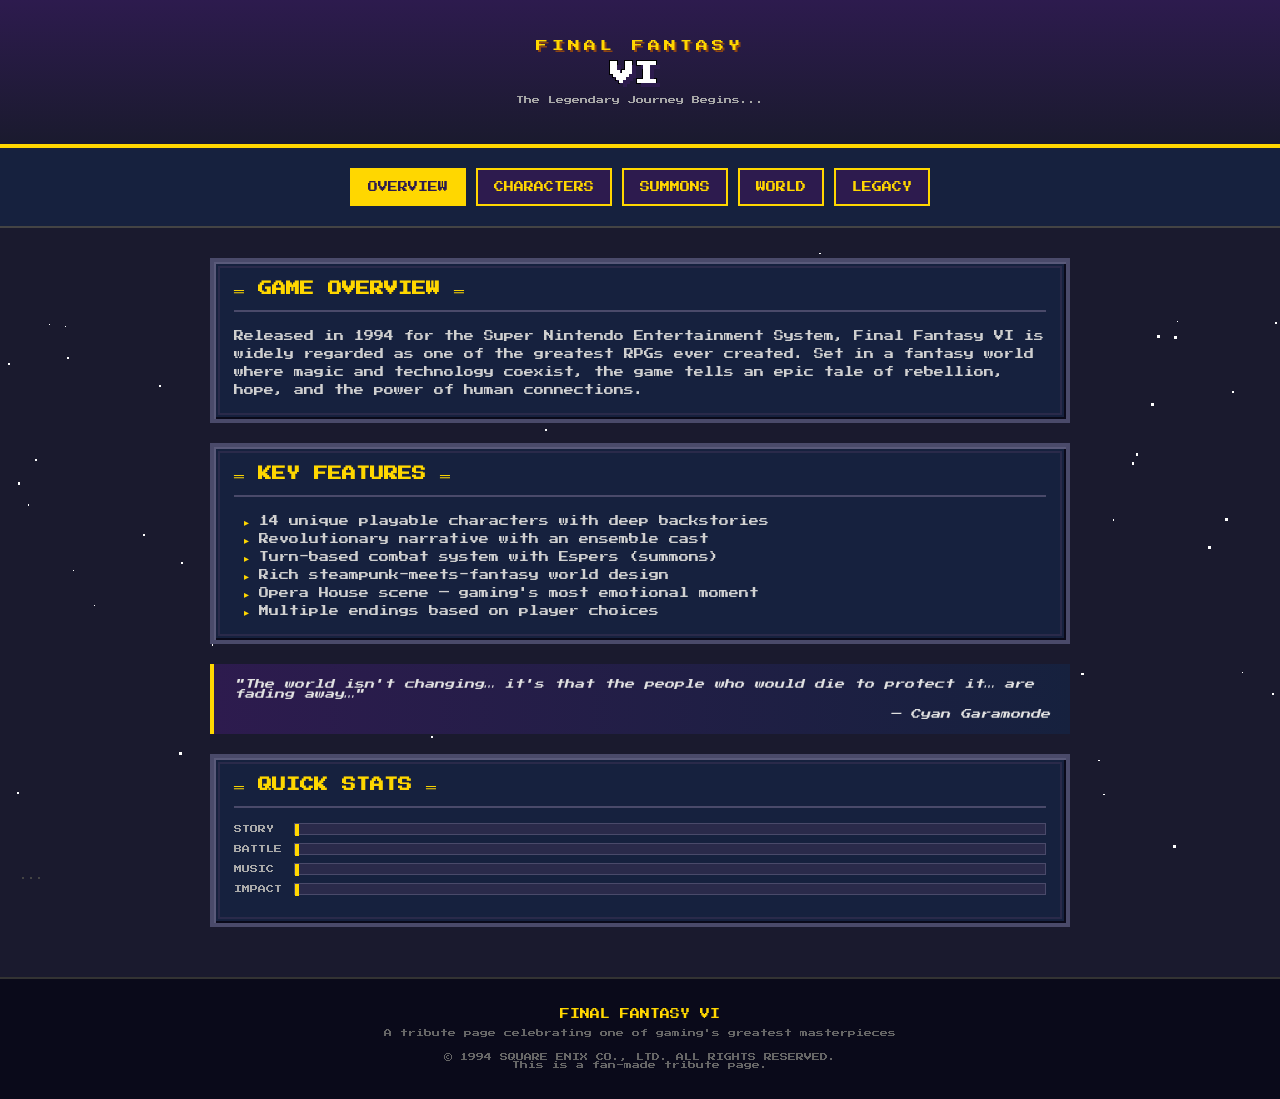
==== commit dca39e2e: "fix bug in read file tool, and remove un use function in another tool for searching ability" ====
--- a/ffvi-index.html
+++ b/ffvi-index.html
@@ -8,39 +8,6 @@
     <link rel="stylesheet" href="ffvi-styles.css">
 </head>
 <body>
-
-    <!-- SVG Sprite Sheet (inline for use with <use>) -->
-    <div style="display:none" aria-hidden="true">
-        <svg xmlns="http://www.w3.org/2000/svg">
-            <symbol id="sprite-ifrit" viewBox="0 0 64 64"><rect x="20" y="4" width="24" height="28" fill="#8B2500"/><rect x="22" y="6" width="20" height="24" fill="#CC4400"/><rect x="18" y="0" width="6" height="8" fill="#FF6600"/><rect x="40" y="0" width="6" height="8" fill="#FF6600"/><rect x="20" y="2" width="4" height="6" fill="#FF8800"/><rect x="26" y="0" width="4" height="8" fill="#FFAA00"/><rect x="32" y="-1" width="4" height="9" fill="#FF4400"/><rect x="38" y="0" width="4" height="8" fill="#FFAA00"/><rect x="42" y="2" width="4" height="6" fill="#FF8800"/><rect x="24" y="12" width="4" height="3" fill="#FFFF00"/><rect x="36" y="12" width="4" height="3" fill="#FFFF00"/><rect x="26" y="20" width="12" height="3" fill="#FF2200"/><rect x="18" y="32" width="28" height="20" fill="#8B2500"/><rect x="20" y="34" width="24" height="16" fill="#CC4400"/><rect x="8" y="34" width="12" height="6" fill="#CC4400"/><rect x="44" y="34" width="12" height="6" fill="#CC4400"/><rect x="4" y="30" width="6" height="4" fill="#FF6600"/><rect x="54" y="30" width="6" height="4" fill="#FF6600"/><rect x="22" y="52" width="8" height="10" fill="#8B2500"/><rect x="34" y="52" width="8" height="10" fill="#8B2500"/></symbol>
-            <symbol id="sprite-shiva" viewBox="0 0 64 64"><rect x="16" y="2" width="8" height="6" fill="#88CCFF"/><rect x="26" y="0" width="12" height="4" fill="#AAEEFF"/><rect x="40" y="2" width="8" height="6" fill="#88CCFF"/><rect x="22" y="8" width="20" height="18" fill="#E8D4B8"/><rect x="24" y="10" width="16" height="14" fill="#F5E6D3"/><rect x="20" y="4" width="6" height="4" fill="#FFFFFF"/><rect x="28" y="2" width="8" height="4" fill="#FFFFFF"/><rect x="38" y="4" width="6" height="4" fill="#FFFFFF"/><rect x="26" y="14" width="4" height="3" fill="#0066FF"/><rect x="34" y="14" width="4" height="3" fill="#0066FF"/><rect x="29" y="20" width="6" height="2" fill="#E8A0A0"/><rect x="20" y="26" width="24" height="22" fill="#66AADD"/><rect x="18" y="28" width="28" height="18" fill="#88BBEE"/><rect x="16" y="32" width="32" height="12" fill="#AADDFF"/><rect x="10" y="24" width="3" height="3" fill="#FFFFFF" opacity="0.8"/><rect x="51" y="22" width="3" height="3" fill="#FFFFFF" opacity="0.8"/><rect x="8" y="36" width="2" height="2" fill="#AAEEFF" opacity="0.6"/><rect x="54" y="34" width="2" height="2" fill="#AAEEFF" opacity="0.6"/><rect x="10" y="28" width="8" height="4" fill="#88BBEE"/><rect x="46" y="28" width="8" height="4" fill="#88BBEE"/><rect x="24" y="48" width="6" height="14" fill="#66AADD"/><rect x="34" y="48" width="6" height="14" fill="#66AADD"/></symbol>
-            <symbol id="sprite-ramuh" viewBox="0 0 64 64"><rect x="20" y="16" width="24" height="16" fill="#EEEEFF"/><rect x="18" y="18" width="28" height="12" fill="#FFFFFF"/><rect x="22" y="6" width="20" height="14" fill="#E8D4B8"/><rect x="24" y="8" width="16" height="10" fill="#F5E6D3"/><rect x="16" y="2" width="32" height="10" fill="#6644AA"/><rect x="18" y="0" width="28" height="6" fill="#8866CC"/><rect x="26" y="10" width="3" height="3" fill="#FFFFFF"/><rect x="35" y="10" width="3" height="3" fill="#FFFFFF"/><rect x="27" y="11" width="2" height="2" fill="#333366"/><rect x="35" y="11" width="2" height="2" fill="#333366"/><rect x="16" y="32" width="32" height="24" fill="#442288"/><rect x="18" y="34" width="28" height="20" fill="#6644AA"/><rect x="18" y="50" width="28" height="4" fill="#8866EE"/><rect x="4" y="12" width="4" height="48" fill="#AA8844"/><rect x="2" y="8" width="8" height="8" fill="#DDDDFF"/><rect x="3" y="6" width="6" height="4" fill="#AAEEFF"/><rect x="0" y="4" width="2" height="4" fill="#FFFF00" opacity="0.8"/><rect x="10" y="2" width="2" height="4" fill="#FFFF00" opacity="0.8"/><rect x="6" y="0" width="2" height="3" fill="#FFFF88" opacity="0.9"/><rect x="22" y="56" width="8" height="8" fill="#442288"/><rect x="34" y="56" width="8" height="8" fill="#442288"/></symbol>
-            <symbol id="sprite-kirin" viewBox="0 0 64 64"><rect x="29" y="0" width="6" height="10" fill="#FFD700"/><rect x="30" y="-2" width="4" height="4" fill="#FFF8DC"/><rect x="20" y="8" width="24" height="16" fill="#F5E6D3"/><rect x="22" y="10" width="20" height="12" fill="#FFF8DC"/><rect x="16" y="6" width="6" height="4" fill="#F5E6D3"/><rect x="42" y="6" width="6" height="4" fill="#F5E6D3"/><rect x="24" y="14" width="3" height="3" fill="#0066FF"/><rect x="37" y="14" width="3" height="3" fill="#0066FF"/><rect x="28" y="20" width="8" height="4" fill="#E8D4B8"/><rect x="12" y="24" width="40" height="22" fill="#FFF8DC"/><rect x="14" y="26" width="36" height="18" fill="#FFFFFF"/><rect x="12" y="22" width="40" height="4" fill="#FFD700"/><rect x="14" y="24" width="4" height="6" fill="#FFD700"/><rect x="16" y="46" width="6" height="14" fill="#F5E6D3"/><rect x="26" y="46" width="6" height="14" fill="#F5E6D3"/><rect x="36" y="46" width="6" height="14" fill="#F5E6D3"/><rect x="46" y="46" width="6" height="14" fill="#F5E6D3"/><rect x="16" y="58" width="6" height="4" fill="#FFD700"/><rect x="26" y="58" width="6" height="4" fill="#FFD700"/><rect x="36" y="58" width="6" height="4" fill="#FFD700"/><rect x="46" y="58" width="6" height="4" fill="#FFD700"/><rect x="2" y="20" width="2" height="6" fill="#FFFFFF" opacity="0.4"/><rect x="60" y="20" width="2" height="6" fill="#FFFFFF" opacity="0.4"/></symbol>
-            <symbol id="sprite-siren" viewBox="0 0 64 64"><rect x="14" y="4" width="36" height="8" fill="#88DDCC"/><rect x="10" y="8" width="8" height="20" fill="#88DDCC"/><rect x="46" y="8" width="8" height="20" fill="#88DDCC"/><rect x="22" y="8" width="20" height="16" fill="#E8D4B8"/><rect x="24" y="10" width="16" height="12" fill="#F5E6D3"/><rect x="26" y="14" width="4" height="2" fill="#333366"/><rect x="34" y="14" width="4" height="2" fill="#333366"/><rect x="29" y="19" width="5" height="3" fill="#E8A0A0"/><rect x="20" y="24" width="24" height="16" fill="#44AADD"/><rect x="18" y="26" width="28" height="14" fill="#66CCEE"/><rect x="4" y="18" width="16" height="12" fill="#AAEEFF" opacity="0.6"/><rect x="44" y="18" width="16" height="12" fill="#AAEEFF" opacity="0.6"/><rect x="2" y="20" width="4" height="8" fill="#FFFFFF" opacity="0.4"/><rect x="58" y="20" width="4" height="8" fill="#FFFFFF" opacity="0.4"/><rect x="0" y="10" width="4" height="3" fill="#FFFFFF" opacity="0.7"/><rect x="60" y="12" width="4" height="3" fill="#FFFFFF" opacity="0.7"/><rect x="14" y="40" width="36" height="12" fill="#44AADD"/><rect x="12" y="42" width="40" height="10" fill="#66CCEE"/><rect x="16" y="52" width="32" height="10" fill="#44AADD"/></symbol>
-            <symbol id="sprite-maduin" viewBox="0 0 64 64"><rect x="16" y="2" width="6" height="10" fill="#44AA44"/><rect x="42" y="2" width="6" height="10" fill="#44AA44"/><rect x="14" y="6" width="4" height="6" fill="#66CC66"/><rect x="46" y="6" width="4" height="6" fill="#66CC66"/><rect x="20" y="10" width="24" height="16" fill="#E8D4B8"/><rect x="22" y="12" width="20" height="12" fill="#F5E6D3"/><rect x="24" y="16" width="4" height="3" fill="#44AA44"/><rect x="36" y="16" width="4" height="3" fill="#44AA44"/><rect x="18" y="26" width="28" height="22" fill="#228844"/><rect x="20" y="28" width="24" height="18" fill="#44AA44"/><rect x="8" y="28" width="12" height="6" fill="#44AA44"/><rect x="44" y="28" width="12" height="6" fill="#44AA44"/><rect x="4" y="26" width="4" height="4" fill="#88FF88" opacity="0.7"/><rect x="56" y="26" width="4" height="4" fill="#88FF88" opacity="0.7"/><rect x="22" y="48" width="8" height="12" fill="#228844"/><rect x="34" y="48" width="8" height="12" fill="#228844"/><rect x="2" y="24" width="2" height="6" fill="#88FF88" opacity="0.4"/><rect x="60" y="24" width="2" height="6" fill="#88FF88" opacity="0.4"/></symbol>
-            <symbol id="sprite-crane" viewBox="0 0 64 64"><rect x="4" y="14" width="3" height="16" fill="#FFFFFF"/><rect x="0" y="10" width="10" height="6" fill="#FFFFFF"/><rect x="0" y="8" width="4" height="4" fill="#FF4444"/><rect x="1" y="12" width="2" height="2" fill="#333333"/><rect x="57" y="14" width="3" height="16" fill="#FFFFFF"/><rect x="54" y="10" width="10" height="6" fill="#FFFFFF"/><rect x="60" y="8" width="4" height="4" fill="#4444FF"/><rect x="61" y="12" width="2" height="2" fill="#333333"/><rect x="12" y="18" width="40" height="4" fill="#FFFFFF" opacity="0.5"/><rect x="14" y="16" width="36" height="2" fill="#FFFFFF" opacity="0.3"/><rect x="14" y="22" width="36" height="2" fill="#FFFFFF" opacity="0.3"/><rect x="6" y="30" width="20" height="24" fill="#EEEEFF"/><rect x="38" y="30" width="20" height="24" fill="#EEEEFF"/><rect x="10" y="54" width="4" height="8" fill="#DDDDCC"/><rect x="18" y="54" width="4" height="8" fill="#DDDDCC"/><rect x="42" y="54" width="4" height="8" fill="#DDDDCC"/><rect x="50" y="54" width="4" height="8" fill="#DDDDCC"/></symbol>
-            <symbol id="sprite-esper" viewBox="0 0 64 64"><rect x="16" y="2" width="32" height="8" fill="#8888AA"/><rect x="14" y="4" width="36" height="6" fill="#AAAACC"/><rect x="20" y="6" width="24" height="4" fill="#444466"/><rect x="26" y="6" width="12" height="3" fill="#AAAACC"/><rect x="4" y="14" width="16" height="8" fill="#666688"/><rect x="44" y="14" width="16" height="8" fill="#666688"/><rect x="14" y="16" width="36" height="28" fill="#555577"/><rect x="16" y="18" width="32" height="24" fill="#777799"/><rect x="24" y="22" width="16" height="16" fill="#9999BB"/><rect x="26" y="24" width="12" height="12" fill="#BBBBDD"/><rect x="2" y="22" width="12" height="6" fill="#666688"/><rect x="50" y="22" width="12" height="6" fill="#666688"/><rect x="18" y="44" width="10" height="16" fill="#555577"/><rect x="36" y="44" width="10" height="16" fill="#555577"/><rect x="16" y="58" width="12" height="4" fill="#444466"/><rect x="36" y="58" width="12" height="4" fill="#444466"/></symbol>
-            <symbol id="sprite-bismark" viewBox="0 0 64 64"><rect x="8" y="8" width="20" height="12" fill="#44AACC"/><rect x="10" y="10" width="16" height="8" fill="#66CCEE"/><rect x="2" y="10" width="8" height="6" fill="#66CCEE"/><rect x="0" y="12" width="4" height="4" fill="#44AACC"/><rect x="12" y="4" width="4" height="6" fill="#AAEEFF"/><rect x="20" y="12" width="4" height="3" fill="#FFFFFF"/><rect x="21" y="13" width="2" height="2" fill="#003366"/><rect x="26" y="4" width="20" height="8" fill="#44AACC" opacity="0.8"/><rect x="30" y="2" width="16" height="4" fill="#66CCEE" opacity="0.6"/><rect x="18" y="20" width="32" height="20" fill="#44AACC"/><rect x="20" y="22" width="28" height="16" fill="#66CCEE"/><rect x="24" y="24" width="20" height="12" fill="#AAEEFF" opacity="0.5"/><rect x="20" y="40" width="6" height="14" fill="#44AACC"/><rect x="30" y="40" width="6" height="14" fill="#44AACC"/><rect x="38" y="40" width="6" height="14" fill="#44AACC"/><rect x="48" y="40" width="6" height="14" fill="#44AACC"/><rect x="48" y="18" width="4" height="16" fill="#44AACC"/><rect x="52" y="14" width="4" height="8" fill="#66CCEE"/><rect x="54" y="10" width="6" height="6" fill="#AAEEFF"/><rect x="6" y="0" width="3" height="3" fill="#FFFFFF" opacity="0.7"/><rect x="60" y="4" width="3" height="3" fill="#FFFFFF" opacity="0.7"/></symbol>
-            <symbol id="sprite-terrato" viewBox="0 0 64 64"><rect x="20" y="4" width="24" height="16" fill="#886644"/><rect x="22" y="6" width="20" height="12" fill="#AA8855"/><rect x="24" y="10" width="4" height="4" fill="#FFDD44"/><rect x="36" y="10" width="4" height="4" fill="#FFDD44"/><rect x="27" y="16" width="10" height="3" fill="#664422"/><rect x="16" y="2" width="6" height="6" fill="#666666"/><rect x="24" y="0" width="6" height="6" fill="#888888"/><rect x="34" y="0" width="6" height="6" fill="#888888"/><rect x="42" y="2" width="6" height="6" fill="#666666"/><rect x="12" y="20" width="40" height="28" fill="#886644"/><rect x="14" y="22" width="36" height="24" fill="#AA8855"/><rect x="16" y="24" width="8" height="6" fill="#997744"/><rect x="30" y="26" width="10" height="4" fill="#BB9966"/><rect x="20" y="34" width="12" height="6" fill="#997744"/><rect x="38" y="32" width="8" height="8" fill="#BB9966"/><rect x="0" y="22" width="12" height="8" fill="#886644"/><rect x="52" y="22" width="12" height="8" fill="#886644"/><rect x="2" y="18" width="4" height="4" fill="#666666"/><rect x="58" y="18" width="4" height="4" fill="#666666"/><rect x="16" y="48" width="12" height="14" fill="#886644"/><rect x="36" y="48" width="12" height="14" fill="#886644"/><rect x="0" y="60" width="64" height="2" fill="#664422" opacity="0.5"/><rect x="28" y="58" width="8" height="4" fill="#664422" opacity="0.3"/></symbol>
-            <symbol id="sprite-shoat" viewBox="0 0 64 64"><rect x="10" y="16" width="44" height="24" fill="#442244"/><rect x="12" y="18" width="40" height="20" fill="#553355"/><rect x="20" y="8" width="24" height="16" fill="#553355"/><rect x="22" y="10" width="20" height="12" fill="#664466"/><rect x="12" y="14" width="12" height="6" fill="#664466"/><rect x="10" y="16" width="4" height="4" fill="#884488"/><rect x="18" y="4" width="4" height="8" fill="#442244"/><rect x="42" y="4" width="4" height="8" fill="#442244"/><rect x="24" y="12" width="5" height="4" fill="#AA44FF"/><rect x="35" y="12" width="5" height="4" fill="#AA44FF"/><rect x="25" y="13" width="3" height="2" fill="#FFAAFF"/><rect x="36" y="13" width="3" height="2" fill="#FFAAFF"/><rect x="14" y="40" width="8" height="16" fill="#442244"/><rect x="26" y="40" width="8" height="16" fill="#442244"/><rect x="38" y="40" width="8" height="16" fill="#442244"/><rect x="48" y="40" width="8" height="16" fill="#442244"/><rect x="14" y="54" width="8" height="4" fill="#331133"/><rect x="26" y="54" width="8" height="4" fill="#331133"/><rect x="38" y="54" width="8" height="4" fill="#331133"/><rect x="48" y="54" width="8" height="4" fill="#331133"/><rect x="4" y="12" width="2" height="8" fill="#AA44FF" opacity="0.3"/><rect x="58" y="12" width="2" height="8" fill="#AA44FF" opacity="0.3"/></symbol>
-            <symbol id="sprite-phantom" viewBox="0 0 64 64"><rect x="18" y="6" width="28" height="32" fill="#AAAACC" opacity="0.7"/><rect x="20" y="8" width="24" height="28" fill="#CCCCDD" opacity="0.6"/><rect x="22" y="10" width="20" height="18" fill="#CCCCDD" opacity="0.8"/><rect x="26" y="14" width="4" height="5" fill="#333366"/><rect x="34" y="14" width="4" height="5" fill="#333366"/><rect x="28" y="22" width="8" height="3" fill="#666688"/><rect x="16" y="36" width="6" height="8" fill="#AAAACC" opacity="0.5"/><rect x="24" y="38" width="6" height="8" fill="#AAAACC" opacity="0.4"/><rect x="34" y="36" width="6" height="8" fill="#AAAACC" opacity="0.5"/><rect x="42" y="38" width="6" height="8" fill="#AAAACC" opacity="0.4"/><rect x="4" y="18" width="14" height="4" fill="#CCCCDD" opacity="0.5"/><rect x="46" y="18" width="14" height="4" fill="#CCCCDD" opacity="0.5"/><rect x="20" y="44" width="24" height="16" fill="#8888AA" opacity="0.3"/><rect x="22" y="48" width="20" height="12" fill="#666688" opacity="0.2"/><rect x="6" y="8" width="3" height="3" fill="#FFFFFF" opacity="0.5"/><rect x="55" y="10" width="3" height="3" fill="#FFFFFF" opacity="0.5"/></symbol>
-            <symbol id="sprite-unicorn" viewBox="0 0 64 64"><rect x="29" y="0" width="6" height="12" fill="#FFD700"/><rect x="30" y="-2" width="4" height="4" fill="#FFFACD"/><rect x="20" y="10" width="24" height="16" fill="#FFF8DC"/><rect x="22" y="12" width="20" height="12" fill="#FFFFFF"/><rect x="18" y="8" width="6" height="4" fill="#FFF8DC"/><rect x="24" y="16" width="3" height="3" fill="#0066FF"/><rect x="38" y="20" width="6" height="4" fill="#F5E6D3"/><rect x="14" y="8" width="6" height="32" fill="#FFD700"/><rect x="16" y="10" width="4" height="28" fill="#FFE44D"/><rect x="20" y="26" width="32" height="20" fill="#FFFFFF"/><rect x="4" y="28" width="16" height="14" fill="#FFF8DC"/><rect x="22" y="46" width="6" height="16" fill="#FFFFFF"/><rect x="30" y="46" width="6" height="16" fill="#FFFFFF"/><rect x="40" y="46" width="6" height="16" fill="#FFF8DC"/><rect x="48" y="46" width="6" height="16" fill="#FFF8DC"/><rect x="22" y="60" width="6" height="4" fill="#FFD700"/><rect x="30" y="60" width="6" height="4" fill="#FFD700"/><rect x="40" y="60" width="6" height="4" fill="#FFD700"/><rect x="48" y="60" width="6" height="4" fill="#FFD700"/><rect x="52" y="24" width="10" height="4" fill="#FFD700"/><rect x="58" y="20" width="6" height="8" fill="#FFE44D"/><rect x="0" y="10" width="2" height="6" fill="#FFD700" opacity="0.4"/><rect x="2" y="40" width="2" height="6" fill="#FFD700" opacity="0.4"/></symbol>
-            <symbol id="sprite-fireserpent" viewBox="0 0 64 64"><rect x="8" y="8" width="16" height="12" fill="#FF4400"/><rect x="10" y="10" width="12" height="8" fill="#FF6600"/><rect x="6" y="12" width="4" height="3" fill="#FFFFFF"/><rect x="24" y="12" width="4" height="3" fill="#FFFFFF"/><rect x="18" y="10" width="3" height="3" fill="#FFFF00"/><rect x="2" y="14" width="4" height="2" fill="#FF2200"/><rect x="24" y="16" width="8" height="8" fill="#FF4400"/><rect x="32" y="20" width="8" height="8" fill="#FF6600"/><rect x="40" y="16" width="8" height="8" fill="#FF4400"/><rect x="48" y="12" width="8" height="8" fill="#FF6600"/><rect x="52" y="4" width="8" height="8" fill="#FF4400"/><rect x="48" y="0" width="8" height="6" fill="#FF6600"/><rect x="26" y="18" width="4" height="4" fill="#FF8800"/><rect x="34" y="22" width="4" height="4" fill="#FFAA00"/><rect x="42" y="18" width="4" height="4" fill="#FF8800"/><rect x="50" y="6" width="4" height="4" fill="#FFAA00"/><rect x="0" y="16" width="2" height="4" fill="#FFAA00" opacity="0.6"/><rect x="60" y="2" width="2" height="4" fill="#FFAA00" opacity="0.6"/></symbol>
-            <symbol id="sprite-airforce" viewBox="0 0 64 64"><rect x="12" y="20" width="40" height="20" fill="#555577"/><rect x="14" y="22" width="36" height="16" fill="#777799"/><rect x="20" y="24" width="16" height="10" fill="#44AACC"/><rect x="22" y="26" width="12" height="6" fill="#66CCEE"/><rect x="0" y="24" width="12" height="6" fill="#666688"/><rect x="52" y="24" width="12" height="6" fill="#666688"/><rect x="2" y="22" width="10" height="4" fill="#777799"/><rect x="52" y="22" width="10" height="4" fill="#777799"/><rect x="4" y="30" width="8" height="8" fill="#444466"/><rect x="52" y="30" width="8" height="8" fill="#444466"/><rect x="4" y="38" width="8" height="4" fill="#FF6600"/><rect x="52" y="38" width="8" height="4" fill="#FF6600"/><rect x="24" y="40" width="16" height="4" fill="#666688"/><rect x="20" y="42" width="4" height="8" fill="#555577"/><rect x="40" y="42" width="4" height="8" fill="#555577"/><rect x="6" y="18" width="4" height="4" fill="#666688"/><rect x="54" y="18" width="4" height="4" fill="#666688"/></symbol>
-            <symbol id="sprite-golem" viewBox="0 0 64 64"><rect x="18" y="4" width="28" height="16" fill="#888888"/><rect x="20" y="6" width="24" height="12" fill="#999999"/><rect x="24" y="8" width="5" height="4" fill="#FFDD44"/><rect x="35" y="8" width="5" height="4" fill="#FFDD44"/><rect x="27" y="14" width="10" height="3" fill="#666666"/><rect x="8" y="20" width="48" height="24" fill="#777777"/><rect x="10" y="22" width="44" height="20" fill="#888888"/><rect x="12" y="24" width="8" height="6" fill="#999999"/><rect x="24" y="26" width="10" height="4" fill="#AAAAAA"/><rect x="38" y="24" width="12" height="8" fill="#999999"/><rect x="0" y="22" width="8" height="10" fill="#777777"/><rect x="56" y="22" width="8" height="10" fill="#777777"/><rect x="2" y="32" width="6" height="6" fill="#888888"/><rect x="56" y="32" width="6" height="6" fill="#888888"/><rect x="14" y="44" width="12" height="16" fill="#777777"/><rect x="38" y="44" width="12" height="16" fill="#777777"/></symbol>
-            <symbol id="sprite-zoneseek" viewBox="0 0 64 64"><rect x="18" y="8" width="28" height="20" fill="#88AAFF"/><rect x="20" y="10" width="24" height="16" fill="#AACCFF"/><rect x="24" y="14" width="5" height="2" fill="#4466AA"/><rect x="35" y="14" width="5" height="2" fill="#4466AA"/><rect x="29" y="20" width="6" height="2" fill="#6688CC"/><rect x="20" y="28" width="24" height="18" fill="#88AAFF" opacity="0.8"/><rect x="22" y="30" width="20" height="14" fill="#AACCFF" opacity="0.7"/><rect x="16" y="46" width="8" height="8" fill="#88AAFF" opacity="0.4"/><rect x="28" y="48" width="8" height="8" fill="#88AAFF" opacity="0.3"/><rect x="40" y="46" width="8" height="8" fill="#88AAFF" opacity="0.4"/><rect x="50" y="4" width="4" height="4" fill="#FFFFFF" opacity="0.6"/><rect x="54" y="2" width="3" height="3" fill="#FFFFFF" opacity="0.4"/><rect x="57" y="0" width="2" height="2" fill="#FFFFFF" opacity="0.3"/></symbol>
-            <symbol id="sprite-balloon" viewBox="0 0 64 64"><rect x="12" y="4" width="40" height="32" fill="#FF4444"/><rect x="14" y="6" width="36" height="28" fill="#FF6666"/><rect x="18" y="8" width="10" height="10" fill="#FF8888"/><rect x="20" y="10" width="6" height="6" fill="#FFAAAA"/><rect x="22" y="18" width="4" height="4" fill="#330000"/><rect x="38" y="18" width="4" height="4" fill="#330000"/><rect x="24" y="26" width="16" height="4" fill="#330000"/><rect x="26" y="24" width="2" height="6" fill="#330000"/><rect x="36" y="24" width="2" height="6" fill="#330000"/><rect x="29" y="36" width="6" height="4" fill="#CC2222"/><rect x="31" y="40" width="2" height="12" fill="#AAAAAA"/><rect x="30" y="34" width="4" height="4" fill="#FFAA00"/><rect x="28" y="32" width="2" height="2" fill="#FFFF00"/></symbol>
-            <symbol id="sprite-starlet" viewBox="0 0 64 64"><rect x="24" y="2" width="16" height="6" fill="#FFDD44"/><rect x="28" y="0" width="8" height="10" fill="#FFEE66"/><rect x="20" y="8" width="24" height="8" fill="#FFDD44"/><rect x="22" y="6" width="20" height="4" fill="#FFEE66"/><rect x="16" y="16" width="32" height="16" fill="#FFDD44"/><rect x="18" y="18" width="28" height="12" fill="#FFEE66"/><rect x="24" y="12" width="16" height="4" fill="#FFEE66"/><rect x="20" y="32" width="24" height="6" fill="#FFDD44"/><rect x="24" y="38" width="16" height="6" fill="#FFEE66"/><rect x="28" y="44" width="8" height="8" fill="#FFDD44"/><rect x="24" y="20" width="4" height="3" fill="#664400"/><rect x="36" y="20" width="4" height="3" fill="#664400"/><rect x="20" y="24" width="4" height="2" fill="#FFAA88"/><rect x="40" y="24" width="4" height="2" fill="#FFAA88"/><rect x="6" y="6" width="3" height="3" fill="#FFFFFF" opacity="0.6"/><rect x="55" y="8" width="3" height="3" fill="#FFFFFF" opacity="0.6"/><rect x="4" y="20" width="2" height="2" fill="#FFEE66" opacity="0.5"/><rect x="58" y="18" width="2" height="2" fill="#FFEE66" opacity="0.5"/></symbol>
-            <symbol id="sprite-atomos" viewBox="0 0 64 64"><rect x="20" y="4" width="24" height="8" fill="#66AAFF" opacity="0.6"/><rect x="12" y="8" width="40" height="8" fill="#4499FF" opacity="0.7"/><rect x="8" y="14" width="48" height="10" fill="#3388FF" opacity="0.8"/><rect x="12" y="22" width="40" height="8" fill="#4499FF" opacity="0.7"/><rect x="16" y="28" width="32" height="8" fill="#66AAFF" opacity="0.6"/><rect x="22" y="12" width="20" height="12" fill="#FFFFFF"/><rect x="24" y="14" width="16" height="8" fill="#003366"/><rect x="28" y="16" width="8" height="4" fill="#FFFFFF"/><rect x="0" y="18" width="8" height="2" fill="#66AAFF" opacity="0.5"/><rect x="56" y="18" width="8" height="2" fill="#66AAFF" opacity="0.5"/><rect x="2" y="22" width="6" height="2" fill="#4499FF" opacity="0.4"/><rect x="56" y="22" width="6" height="2" fill="#4499FF" opacity="0.4"/><rect x="20" y="36" width="24" height="16" fill="#2266CC" opacity="0.4"/><rect x="24" y="38" width="16" height="12" fill="#3388FF" opacity="0.3"/></symbol>
-            <symbol id="sprite-zoneborer" viewBox="0 0 64 64"><rect x="8" y="8" width="20" height="12" fill="#CC8844"/><rect x="10" y="10" width="16" height="8" fill="#DDAA66"/><rect x="2" y="10" width="8" height="6" fill="#CC8844"/><rect x="0" y="12" width="4" height="4" fill="#BB7733"/><rect x="20" y="10" width="3" height="3" fill="#FFDD44"/><rect x="28" y="12" width="8" height="8" fill="#BB7733"/><rect x="36" y="10" width="8" height="8" fill="#DDAA66"/><rect x="44" y="12" width="8" height="8" fill="#BB7733"/><rect x="52" y="10" width="8" height="8" fill="#DDAA66"/><rect x="27" y="14" width="2" height="4" fill="#AA6622"/><rect x="35" y="12" width="2" height="4" fill="#AA6622"/><rect x="43" y="14" width="2" height="4" fill="#AA6622"/><rect x="51" y="12" width="2" height="4" fill="#AA6622"/><rect x="10" y="4" width="3" height="6" fill="#CC8844"/><rect x="18" y="4" width="3" height="6" fill="#CC8844"/><rect x="9" y="2" width="4" height="3" fill="#DDAA66"/><rect x="17" y="2" width="4" height="3" fill="#DDAA66"/><rect x="0" y="20" width="3" height="3" fill="#AA6622" opacity="0.5"/><rect x="60" y="18" width="3" height="3" fill="#AA6622" opacity="0.5"/></symbol>
-            <symbol id="sprite-covert" viewBox="0 0 64 64"><rect x="16" y="6" width="32" height="12" fill="#333355"/><rect x="18" y="8" width="28" height="8" fill="#444466"/><rect x="22" y="10" width="5" height="3" fill="#FFFFFF"/><rect x="37" y="10" width="5" height="3" fill="#FFFFFF"/><rect x="23" y="11" width="3" height="2" fill="#FF4444"/><rect x="38" y="11" width="3" height="2" fill="#FF4444"/><rect x="12" y="18" width="40" height="28" fill="#222244"/><rect x="14" y="20" width="36" height="24" fill="#333355"/><rect x="14" y="28" width="36" height="4" fill="#444466"/><rect x="14" y="38" width="36" height="4" fill="#444466"/><rect x="2" y="20" width="10" height="4" fill="#222244"/><rect x="52" y="20" width="10" height="4" fill="#222244"/><rect x="0" y="18" width="4" height="8" fill="#666688"/><rect x="18" y="46" width="10" height="14" fill="#222244"/><rect x="36" y="46" width="10" height="14" fill="#222244"/><rect x="10" y="58" width="44" height="4" fill="#000000" opacity="0.3"/></symbol>
-            <symbol id="sprite-osprey" viewBox="0 0 64 64"><rect x="14" y="8" width="16" height="12" fill="#FFFFFF"/><rect x="16" y="10" width="12" height="8" fill="#FFFFFF"/><rect x="2" y="12" width="14" height="4" fill="#FFAA00"/><rect x="0" y="13" width="4" height="3" fill="#FF8800"/><rect x="22" y="10" width="3" height="3" fill="#FF4400"/><rect x="12" y="18" width="40" height="8" fill="#FFFFFF"/><rect x="4" y="20" width="10" height="6" fill="#EEEEEE"/><rect x="50" y="20" width="10" height="6" fill="#EEEEEE"/><rect x="0" y="22" width="6" height="4" fill="#DDDDDD"/><rect x="58" y="22" width="6" height="4" fill="#DDDDDD"/><rect x="10" y="16" width="6" height="4" fill="#FFFFFF"/><rect x="48" y="16" width="6" height="4" fill="#FFFFFF"/><rect x="20" y="26" width="16" height="14" fill="#FFFFFF"/><rect x="22" y="28" width="12" height="10" fill="#FFFFFF"/><rect x="22" y="40" width="12" height="8" fill="#DDDDDD"/><rect x="20" y="42" width="16" height="6" fill="#CCCCCC"/><rect x="22" y="50" width="4" height="8" fill="#FFAA00"/><rect x="30" y="50" width="4" height="8" fill="#FFAA00"/></symbol>
-            <symbol id="sprite-phoenix" viewBox="0 0 64 64"><rect x="22" y="6" width="20" height="12" fill="#FF4400"/><rect x="24" y="8" width="16" height="8" fill="#FF6600"/><rect x="42" y="10" width="8" height="3" fill="#FFAA00"/><rect x="50" y="11" width="4" height="2" fill="#FF8800"/><rect x="24" y="2" width="6" height="6" fill="#FFDD00"/><rect x="30" y="0" width="6" height="8" fill="#FFAA00"/><rect x="36" y="2" width="6" height="6" fill="#FFDD00"/><rect x="26" y="10" width="3" height="3" fill="#FFFF00"/><rect x="4" y="16" width="20" height="12" fill="#FF4400"/><rect x="40" y="16" width="20" height="12" fill="#FF4400"/><rect x="0" y="18" width="6" height="8" fill="#FF6600"/><rect x="58" y="18" width="6" height="8" fill="#FF6600"/><rect x="6" y="14" width="4" height="4" fill="#FFAA00"/><rect x="54" y="14" width="4" height="4" fill="#FFAA00"/><rect x="18" y="20" width="28" height="20" fill="#FF4400"/><rect x="20" y="22" width="24" height="16" fill="#FF6600"/><rect x="22" y="40" width="20" height="6" fill="#FF6600"/><rect x="18" y="46" width="28" height="6" fill="#FF4400"/><rect x="20" y="52" width="24" height="6" fill="#FFAA00"/><rect x="22" y="58" width="20" height="4" fill="#FFDD00"/><rect x="0" y="10" width="3" height="3" fill="#FFDD00" opacity="0.7"/><rect x="61" y="8" width="3" height="3" fill="#FFDD00" opacity="0.7"/></symbol>
-            <symbol id="sprite-chaos" viewBox="0 0 64 64"><rect x="16" y="8" width="32" height="32" fill="#333333" opacity="0.8"/><rect x="18" y="10" width="28" height="28" fill="#444444" opacity="0.7"/><rect x="20" y="12" width="10" height="8" fill="#666666"/><rect x="32" y="14" width="12" height="6" fill="#555555"/><rect x="22" y="22" width="8" height="10" fill="#777777"/><rect x="34" y="24" width="10" height="8" fill="#666666"/><rect x="20" y="30" width="12" height="6" fill="#555555"/><rect x="22" y="16" width="5" height="4" fill="#AA00FF"/><rect x="37" y="14" width="5" height="5" fill="#AA00FF"/><rect x="23" y="17" width="3" height="2" fill="#FF00FF"/><rect x="38" y="15" width="3" height="3" fill="#FF00FF"/><rect x="24" y="28" width="4" height="3" fill="#FF0000"/><rect x="30" y="26" width="4" height="4" fill="#FF0000"/><rect x="36" y="28" width="4" height="3" fill="#FF0000"/><rect x="10" y="4" width="4" height="16" fill="#440044" opacity="0.5"/><rect x="50" y="6" width="4" height="14" fill="#440044" opacity="0.5"/><rect x="4" y="20" width="6" height="10" fill="#220022" opacity="0.4"/><rect x="54" y="18" width="6" height="12" fill="#220022" opacity="0.4"/><rect x="0" y="30" width="16" height="2" fill="#AA00FF" opacity="0.3"/><rect x="48" y="32" width="16" height="2" fill="#AA00FF" opacity="0.3"/><rect x="16" y="40" width="32" height="20" fill="#111111" opacity="0.6"/></symbol>
-            <symbol id="sprite-crusader" viewBox="0 0 64 64"><rect x="20" y="0" width="24" height="4" fill="#FFD700"/><rect x="18" y="2" width="4" height="6" fill="#FFD700"/><rect x="42" y="2" width="4" height="6" fill="#FFD700"/><rect x="22" y="6" width="20" height="14" fill="#E8D4B8"/><rect x="24" y="8" width="16" height="10" fill="#F5E6D3"/><rect x="20" y="4" width="24" height="6" fill="#AAAAAA"/><rect x="18" y="6" width="4" height="10" fill="#999999"/><rect x="42" y="6" width="4" height="10" fill="#999999"/><rect x="26" y="12" width="3" height="3" fill="#0044CC"/><rect x="35" y="12" width="3" height="3" fill="#0044CC"/><rect x="14" y="20" width="36" height="28" fill="#888888"/><rect x="16" y="22" width="32" height="24" fill="#AAAAAA"/><rect x="26" y="26" width="12" height="4" fill="#FFD700"/><rect x="30" y="24" width="4" height="8" fill="#FFD700"/><rect x="8" y="22" width="8" height="30" fill="#FFFFFF"/><rect x="48" y="22" width="8" height="30" fill="#FFFFFF"/><rect x="2" y="22" width="12" height="6" fill="#AAAAAA"/><rect x="50" y="22" width="12" height="6" fill="#AAAAAA"/><rect x="0" y="10" width="4" height="16" fill="#CCCCCC"/><rect x="-1" y="8" width="6" height="4" fill="#AAAAAA"/><rect x="2" y="6" width="2" height="6" fill="#FFD700"/><rect x="20" y="48" width="8" height="12" fill="#888888"/><rect x="36" y="48" width="8" height="12" fill="#888888"/><rect x="4" y="4" width="2" height="8" fill="#FFD700" opacity="0.4"/><rect x="58" y="4" width="2" height="8" fill="#FFD700" opacity="0.4"/></symbol>
-            <symbol id="sprite-mog" viewBox="0 0 64 64"><rect x="20" y="2" width="4" height="16" fill="#FF88AA"/><rect x="40" y="2" width="4" height="16" fill="#FF88AA"/><rect x="18" y="0" width="6" height="4" fill="#FF6688"/><rect x="40" y="0" width="6" height="4" fill="#FF6688"/><rect x="26" y="0" width="12" height="6" fill="#FFDD44"/><rect x="28" y="-2" width="8" height="4" fill="#FFE866"/><rect x="14" y="8" width="36" height="24" fill="#88BBEE"/><rect x="16" y="10" width="32" height="20" fill="#AADDFF"/><rect x="20" y="14" width="5" height="5" fill="#003366"/><rect x="39" y="14" width="5" height="5" fill="#003366"/><rect x="21" y="15" width="3" height="3" fill="#FFFFFF"/><rect x="40" y="15" width="3" height="3" fill="#FFFFFF"/><rect x="29" y="20" width="6" height="5" fill="#003366"/><rect x="27" y="26" width="10" height="3" fill="#FF88AA"/><rect x="20" y="32" width="24" height="18" fill="#88BBEE"/><rect x="22" y="34" width="20" height="14" fill="#AADDFF"/><rect x="8" y="34" width="12" height="4" fill="#AADDFF"/><rect x="44" y="34" width="12" height="4" fill="#AADDFF"/><rect x="22" y="50" width="8" height="10" fill="#88BBEE"/><rect x="34" y="50" width="8" height="10" fill="#88BBEE"/><rect x="26" y="52" width="12" height="4" fill="#FF88AA"/><rect x="28" y="54" width="8" height="6" fill="#FFDD44"/><rect x="10" y="30" width="8" height="6" fill="#FFFFFF" opacity="0.6"/><rect x="46" y="30" width="8" height="6" fill="#FFFFFF" opacity="0.6"/></symbol>
-        </svg>
-    </div>
 
     <!-- Background effects -->
     <div class="stars" id="stars"></div>
@@ -244,189 +211,189 @@
 
                 <!-- Ifrit -->
                 <div class="summon-card fire-card" data-summon="ifrit">
-                    <svg class="summon-icon"><use href="#sprite-ifrit"/></svg>
+                    <img class="summon-icon" src="[data-uri]" alt="Ifrit"/>
                     <div class="summon-element">FIRE</div>
                     <div class="summon-name">IFRIT</div>
                 </div>
 
                 <!-- Shiva -->
                 <div class="summon-card ice-card" data-summon="shiva">
-                    <svg class="summon-icon"><use href="#sprite-shiva"/></svg>
+                    <img class="summon-icon" src="[data-uri]" alt="Shiva"/>
                     <div class="summon-element">ICE</div>
                     <div class="summon-name">SHIVA</div>
                 </div>
 
                 <!-- Ramuh -->
                 <div class="summon-card elec-card" data-summon="ramuh">
-                    <svg class="summon-icon"><use href="#sprite-ramuh"/></svg>
+                    <img class="summon-icon" src="[data-uri]" alt="Ramuh"/>
                     <div class="summon-element">LIGHTNING</div>
                     <div class="summon-name">RAMUH</div>
                 </div>
 
                 <!-- Kirin -->
                 <div class="summon-card holy-card" data-summon="kirin">
-                    <svg class="summon-icon"><use href="#sprite-kirin"/></svg>
+                    <img class="summon-icon" src="[data-uri]" alt="Kirin"/>
                     <div class="summon-element">HOLY</div>
                     <div class="summon-name">KIRIN</div>
                 </div>
 
                 <!-- Siren -->
                 <div class="summon-card neutral-card" data-summon="siren">
-                    <svg class="summon-icon"><use href="#sprite-siren"/></svg>
+                    <img class="summon-icon" src="[data-uri]" alt="Siren"/>
                     <div class="summon-element">NEUTRAL</div>
                     <div class="summon-name">SIREN</div>
                 </div>
 
                 <!-- Maduin -->
                 <div class="summon-card neutral-card" data-summon="maduin">
-                    <svg class="summon-icon"><use href="#sprite-maduin"/></svg>
+                    <img class="summon-icon" src="[data-uri]" alt="Maduin"/>
                     <div class="summon-element">NEUTRAL</div>
                     <div class="summon-name">MADUIN</div>
                 </div>
 
                 <!-- Crane -->
                 <div class="summon-card neutral-card" data-summon="crane">
-                    <svg class="summon-icon"><use href="#sprite-crane"/></svg>
+                    <img class="summon-icon" src="[data-uri]" alt="Crane"/>
                     <div class="summon-element">NEUTRAL</div>
                     <div class="summon-name">CRANE</div>
                 </div>
 
                 <!-- Esper Sentinel -->
                 <div class="summon-card neutral-card" data-summon="esper">
-                    <svg class="summon-icon"><use href="#sprite-esper"/></svg>
+                    <img class="summon-icon" src="[data-uri]" alt="Esper"/>
                     <div class="summon-element">NEUTRAL</div>
                     <div class="summon-name">ESPER GUARDIAN</div>
                 </div>
 
                 <!-- Bismark -->
                 <div class="summon-card ice-card" data-summon="bismark">
-                    <svg class="summon-icon"><use href="#sprite-bismark"/></svg>
+                    <img class="summon-icon" src="[data-uri]" alt="Bismark"/>
                     <div class="summon-element">ICE</div>
                     <div class="summon-name">BISMARK</div>
                 </div>
 
                 <!-- Terrato (Tritoch) -->
                 <div class="summon-card earth-card" data-summon="terrato">
-                    <svg class="summon-icon"><use href="#sprite-terrato"/></svg>
+                    <img class="summon-icon" src="[data-uri]" alt="Terrato"/>
                     <div class="summon-element">EARTH</div>
                     <div class="summon-name">TERRATO</div>
                 </div>
 
                 <!-- Shoat / Catoblepas -->
                 <div class="summon-card dark-card" data-summon="shoat">
-                    <svg class="summon-icon"><use href="#sprite-shoat"/></svg>
+                    <img class="summon-icon" src="[data-uri]" alt="Shoat"/>
                     <div class="summon-element">DARK</div>
                     <div class="summon-name">SHOAT</div>
                 </div>
 
                 <!-- Phantasm / Phantom -->
                 <div class="summon-card neutral-card" data-summon="phantom">
-                    <svg class="summon-icon"><use href="#sprite-phantom"/></svg>
+                    <img class="summon-icon" src="[data-uri]" alt="Phantom"/>
                     <div class="summon-element">NEUTRAL</div>
                     <div class="summon-name">PHANTOM</div>
                 </div>
 
                 <!-- Unicorn -->
                 <div class="summon-card holy-card" data-summon="unicorn">
-                    <svg class="summon-icon"><use href="#sprite-unicorn"/></svg>
+                    <img class="summon-icon" src="[data-uri]" alt="Unicorn"/>
                     <div class="summon-element">HOLY</div>
                     <div class="summon-name">UNICORN</div>
                 </div>
 
                 <!-- Fire Serpent -->
                 <div class="summon-card fire-card" data-summon="fireserpent">
-                    <svg class="summon-icon"><use href="#sprite-fireserpent"/></svg>
+                    <img class="summon-icon" src="[data-uri]" alt="Fireserpent"/>
                     <div class="summon-element">FIRE</div>
                     <div class="summon-name">FIRE SERPENT</div>
                 </div>
 
                 <!-- Air Force / Poltergeist -->
                 <div class="summon-card neutral-card" data-summon="airforce">
-                    <svg class="summon-icon"><use href="#sprite-airforce"/></svg>
+                    <img class="summon-icon" src="[data-uri]" alt="Airforce"/>
                     <div class="summon-element">NEUTRAL</div>
                     <div class="summon-name">AIR FORCE</div>
                 </div>
 
                 <!-- Golem -->
                 <div class="summon-card earth-card" data-summon="golem">
-                    <svg class="summon-icon"><use href="#sprite-golem"/></svg>
+                    <img class="summon-icon" src="[data-uri]" alt="Golem"/>
                     <div class="summon-element">EARTH</div>
                     <div class="summon-name">GOLEM</div>
                 </div>
 
                 <!-- Zoneseek -->
                 <div class="summon-card neutral-card" data-summon="zoneseek">
-                    <svg class="summon-icon"><use href="#sprite-zoneseek"/></svg>
+                    <img class="summon-icon" src="[data-uri]" alt="Zoneseek"/>
                     <div class="summon-element">NEUTRAL</div>
                     <div class="summon-name">ZONESEEK</div>
                 </div>
 
                 <!-- Balloon -->
                 <div class="summon-card neutral-card" data-summon="balloon">
-                    <svg class="summon-icon"><use href="#sprite-balloon"/></svg>
+                    <img class="summon-icon" src="[data-uri]" alt="Balloon"/>
                     <div class="summon-element">NEUTRAL</div>
                     <div class="summon-name">BALLOON</div>
                 </div>
 
                 <!-- Starlet -->
                 <div class="summon-card holy-card" data-summon="starlet">
-                    <svg class="summon-icon"><use href="#sprite-starlet"/></svg>
+                    <img class="summon-icon" src="[data-uri]" alt="Starlet"/>
                     <div class="summon-element">HOLY</div>
                     <div class="summon-name">STARLET</div>
                 </div>
 
                 <!-- Atomos -->
                 <div class="summon-card wind-card" data-summon="atomos">
-                    <svg class="summon-icon"><use href="#sprite-atomos"/></svg>
+                    <img class="summon-icon" src="[data-uri]" alt="Atomos"/>
                     <div class="summon-element">WIND</div>
                     <div class="summon-name">ATOMOS</div>
                 </div>
 
                 <!-- Zoneborer (Lesser Lopros) -->
                 <div class="summon-card neutral-card" data-summon="zoneborer">
-                    <svg class="summon-icon"><use href="#sprite-zoneborer"/></svg>
+                    <img class="summon-icon" src="[data-uri]" alt="Zoneborer"/>
                     <div class="summon-element">NEUTRAL</div>
                     <div class="summon-name">ZONEBORER</div>
                 </div>
 
                 <!-- Covert -->
                 <div class="summon-card neutral-card" data-summon="covert">
-                    <svg class="summon-icon"><use href="#sprite-covert"/></svg>
+                    <img class="summon-icon" src="[data-uri]" alt="Covert"/>
                     <div class="summon-element">NEUTRAL</div>
                     <div class="summon-name">COVERT</div>
                 </div>
 
                 <!-- Osprey -->
                 <div class="summon-card neutral-card" data-summon="osprey">
-                    <svg class="summon-icon"><use href="#sprite-osprey"/></svg>
+                    <img class="summon-icon" src="[data-uri]" alt="Osprey"/>
                     <div class="summon-element">NEUTRAL</div>
                     <div class="summon-name">OSPREY</div>
                 </div>
 
                 <!-- Phoenix -->
                 <div class="summon-card fire-card" data-summon="phoenix">
-                    <svg class="summon-icon"><use href="#sprite-phoenix"/></svg>
+                    <img class="summon-icon" src="[data-uri]" alt="Phoenix"/>
                     <div class="summon-element">FIRE</div>
                     <div class="summon-name">PHOENIX</div>
                 </div>
 
                 <!-- Chaos -->
                 <div class="summon-card neutral-card" data-summon="chaos">
-                    <svg class="summon-icon"><use href="#sprite-chaos"/></svg>
+                    <img class="summon-icon" src="[data-uri]" alt="Chaos"/>
                     <div class="summon-element">NEUTRAL</div>
                     <div class="summon-name">CHAOS</div>
                 </div>
 
                 <!-- Crusader -->
                 <div class="summon-card holy-card" data-summon="crusader">
-                    <svg class="summon-icon"><use href="#sprite-crusader"/></svg>
+                    <img class="summon-icon" src="[data-uri]" alt="Crusader"/>
                     <div class="summon-element">HOLY</div>
                     <div class="summon-name">CRUSADER</div>
                 </div>
 
                 <!-- Mog -->
                 <div class="summon-card neutral-card" data-summon="mog">
-                    <svg class="summon-icon"><use href="#sprite-mog"/></svg>
+                    <img class="summon-icon" src="[data-uri]" alt="Mog"/>
                     <div class="summon-element">NEUTRAL</div>
                     <div class="summon-name">MOG</div>
                 </div>
